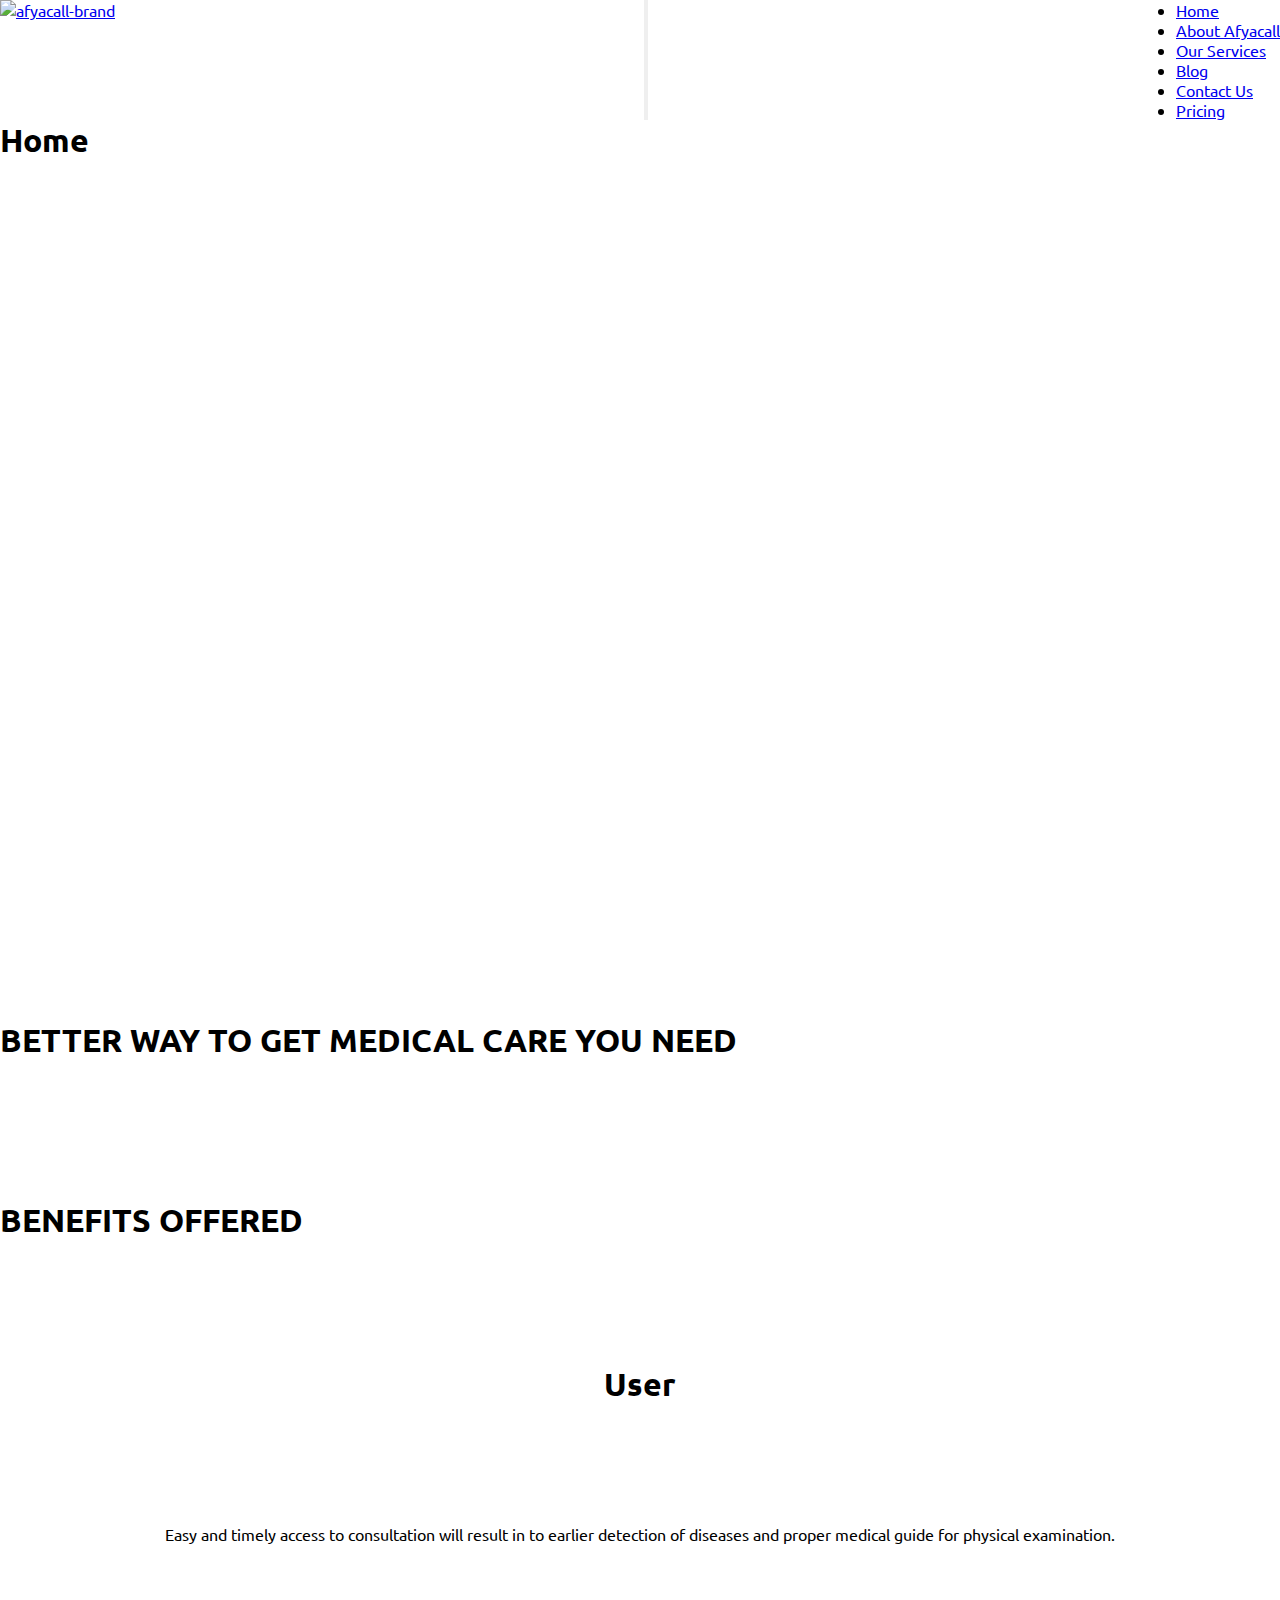
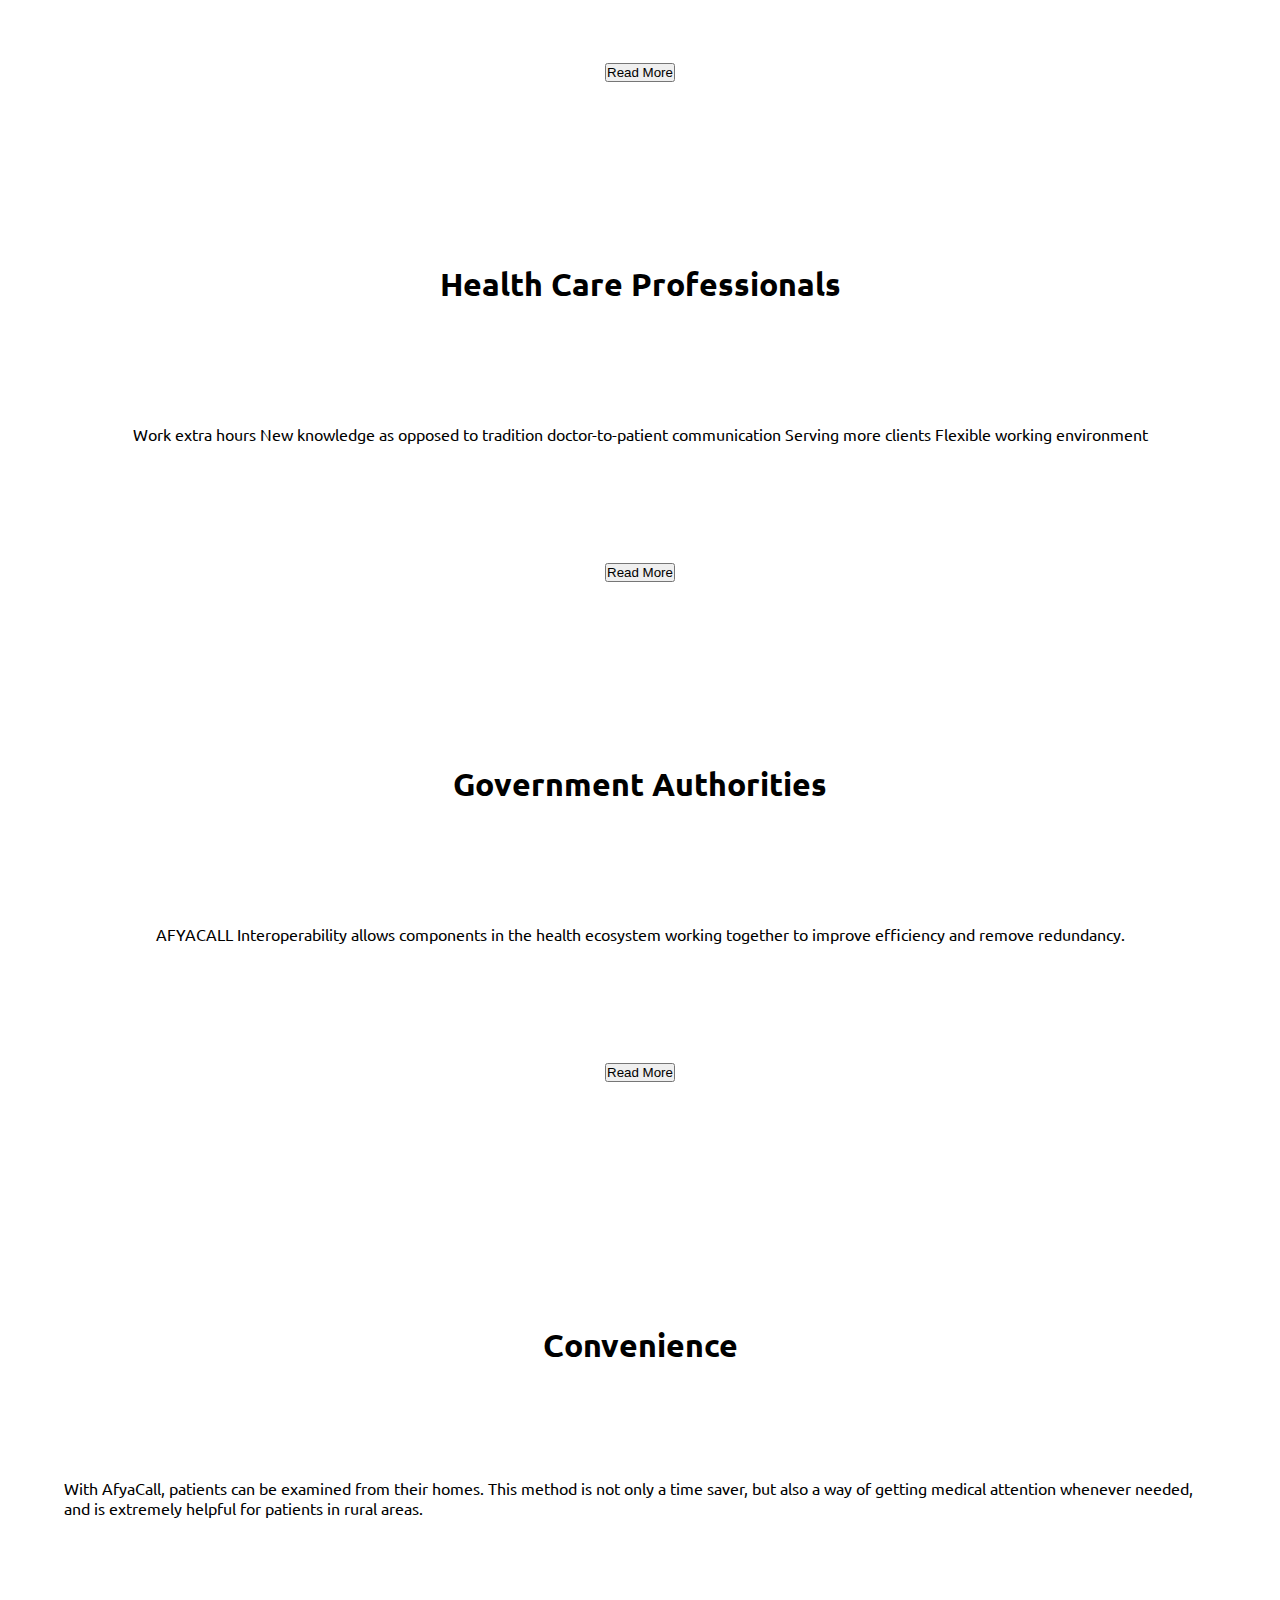
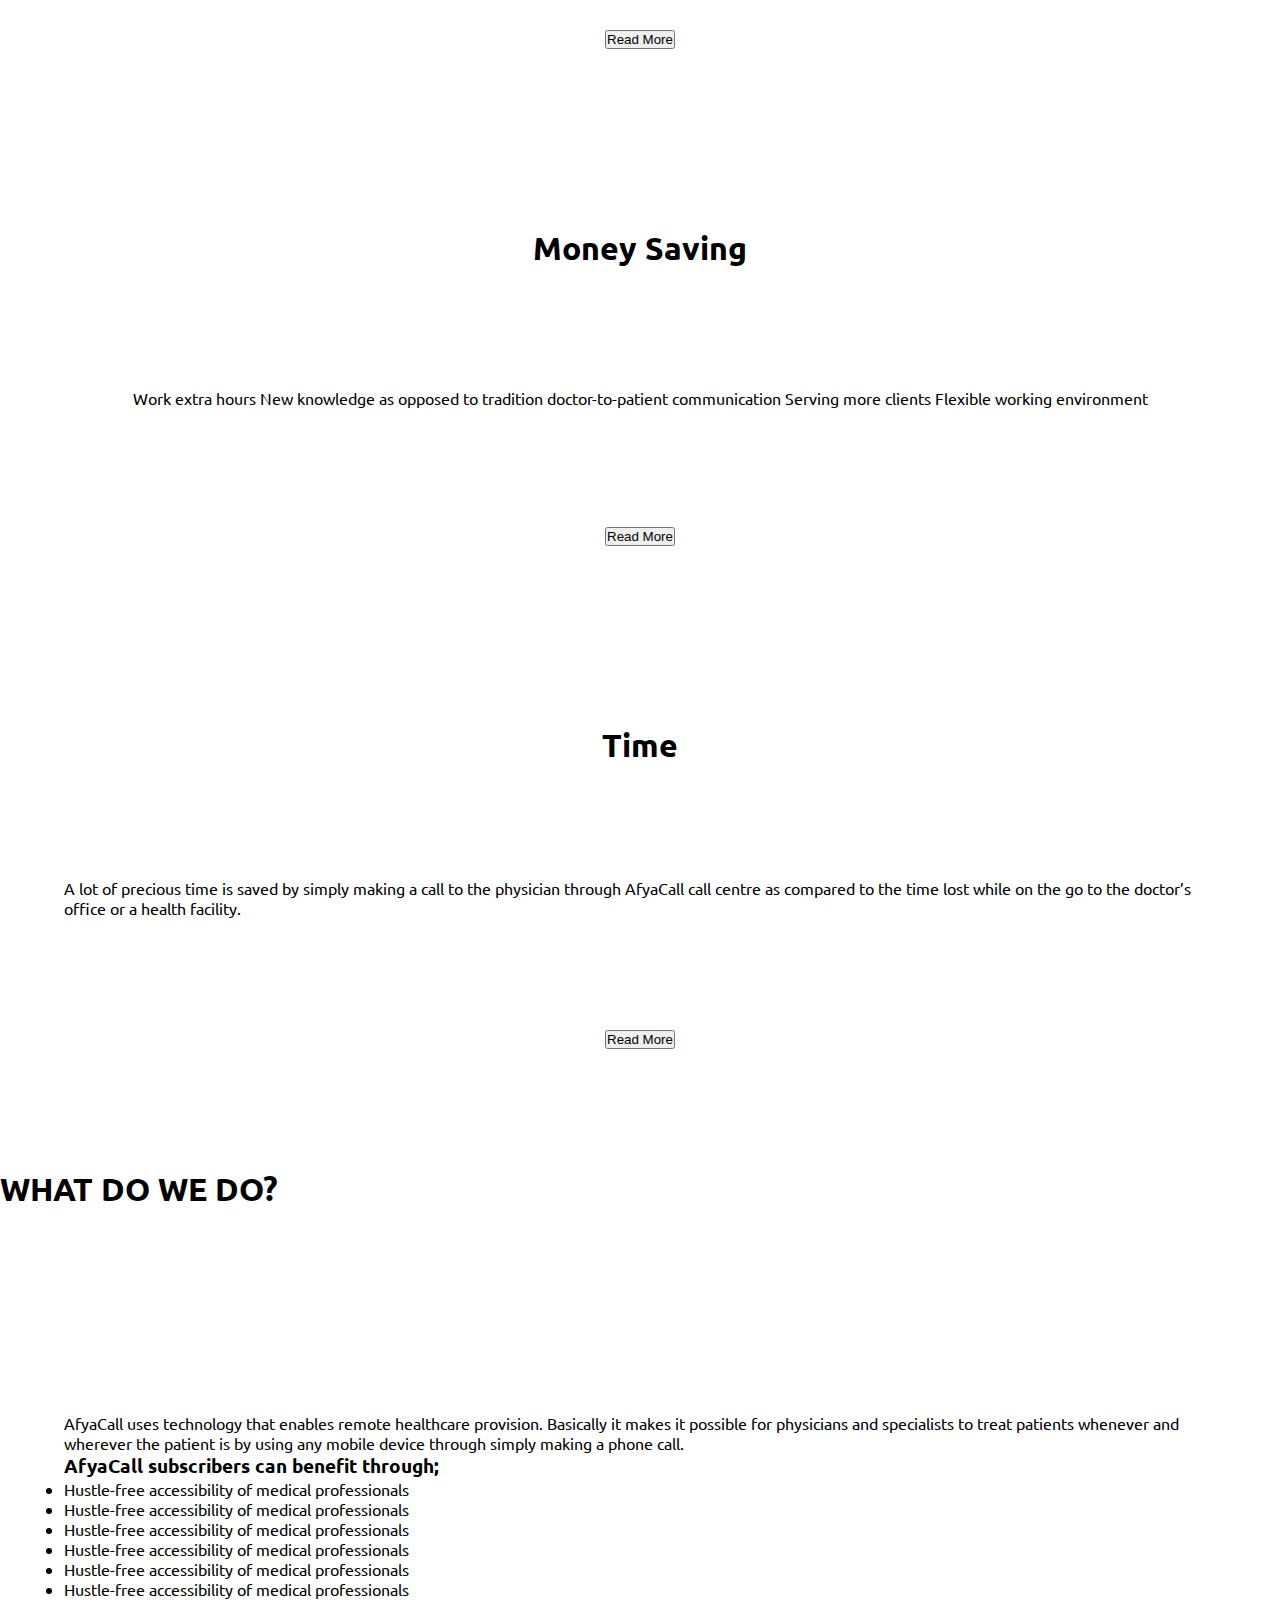
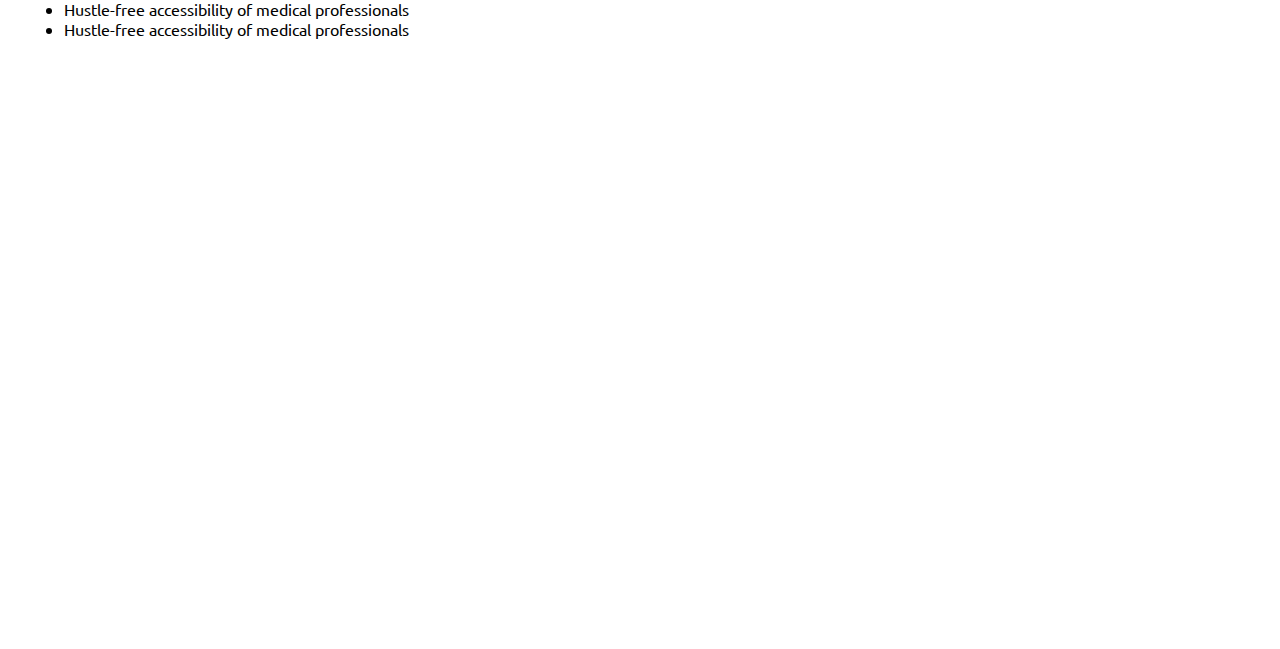
==== index.html @ 6d08c305 "second commit" ====
<!doctype html>
<html lang="en">

<head>
    <!-- Required meta tags -->
    <meta charset="utf-8">
    <meta name="viewport" content="width=device-width, initial-scale=1">

    <!-- Bootstrap CSS -->
    <link href="https://cdn.jsdelivr.net/npm/bootstrap@5.1.3/dist/css/bootstrap.min.css" rel="stylesheet" integrity="sha384-1BmE4kWBq78iYhFldvKuhfTAU6auU8tT94WrHftjDbrCEXSU1oBoqyl2QvZ6jIW3" crossorigin="anonymous">

    <!-- custom CSS -->
    <link rel="stylesheet" href="css/styles.css">

    <!-- used font -->
    <link href="https://fonts.googleapis.com/css2?family=Ubuntu:ital,wght@0,300;0,400;0,500;0,700;1,300;1,400;1,500;1,700&display=swap" rel="stylesheet">

    <title>Home | Afyacall</title>
</head>

<body>

    <div class="container-fluid nav-container">
        <nav class="navbar navbar-expand-lg navbar-light">
            <div class="container-fluid nav-contents">
                <a class="navbar-brand" href="#">
                    <img src="img/Afyacall.jpg" alt="afyacall-brand" style="width: 100px; height: 50px;">
                </a>
                <button class="navbar-toggler" type="button" data-bs-toggle="collapse" data-bs-target="#navbarSupportedContent" aria-controls="navbarSupportedContent" aria-expanded="false" aria-label="Toggle navigation">
                <span class="navbar-toggler-icon"></span>
              </button>
                <div class="collapse navbar-collapse" id="navbarSupportedContent">
                    <ul class="navbar-nav me-auto mb-3 mb-lg-3 nav-link-wrapper ">
                        <li class="nav-item">
                            <a class="nav-link active" aria-current="page" href="#">Home</a>
                        </li>

                        <li class="nav-item">
                            <a class="nav-link active" aria-current="page" href="#">About Afyacall</a>
                        </li>

                        <li class="nav-item">
                            <a class="nav-link" aria-current="page" href="#">Our Services</a>
                        </li>

                        <li class="nav-item">
                            <a class="nav-link" aria-current="page" href="#">Blog</a>
                        </li>

                        <li class="nav-item">
                            <a class="nav-link" aria-current="page" href="#">Contact Us</a>
                        </li>

                        <li class="nav-item">
                            <a class="nav-link" aria-current="page" href="#">Pricing</a>
                        </li>
                    </ul>

                </div>
            </div>
        </nav>
    </div>

    <div class="container-fluid landing-page-container">
        <div class="row">
            <div class="col">
                <h1>Home</h1>
            </div>
        </div>
    </div>

    <div class="container mt-5">
        <div class="row tagline-container d-flex justify-content-center align-content-center">
            <div class="col-sm col-md col-lg d-flex justify-content-center align-content-center">
                <h1 class="text-center">BETTER WAY TO GET MEDICAL CARE YOU NEED</h1>
            </div>
        </div>
    </div>

    <div class="container-fluid mt-5">
        <div class="row">
            <div class="col">
                <h1 class="text-center">BENEFITS OFFERED</h1>
            </div>
        </div>

        <div class="row mt-5 benefits-container">
            <div class="col-sm-4 mt-4 benefits-wrapper">
                <h1>User</h1>
                <p>Easy and timely access to consultation will result in to earlier detection of diseases and proper medical guide for physical examination.</p>
                <button type="button" class="btn btn-primary btn-lg">Read More</button>
            </div>

            <div class="col-sm-4 mt-4 benefits-wrapper">
                <h1 class="text-center">Health Care Professionals</h1>
                <p>Work extra hours New knowledge as opposed to tradition doctor-to-patient communication Serving more clients Flexible working environment</p>
                <button type="button" class="btn btn-primary btn-lg">Read More</button>
            </div>

            <div class="col-sm-4 mt-4 benefits-wrapper">
                <h1 class="text-center">Government Authorities</h1>
                <p>AFYACALL Interoperability allows components in the health ecosystem working together to improve efficiency and remove redundancy.</p>
                <button type="button" class="btn btn-primary btn-lg">Read More</button>
            </div>
        </div>

        <div class="row mt-5 benefits-container">
            <div class="col-sm-4 mt-4 benefits-wrapper">
                <h1>Convenience</h1>
                <p>With AfyaCall, patients can be examined from their homes. This method is not only a time saver, but also a way of getting medical attention whenever needed, and is extremely helpful for patients in rural areas.</p>
                <button type="button" class="btn btn-primary btn-lg">Read More</button>
            </div>

            <div class="col-sm-4 mt-4 benefits-wrapper">
                <h1>Money Saving</h1>
                <p>Work extra hours New knowledge as opposed to tradition doctor-to-patient communication Serving more clients Flexible working environment</p>
                <button type="button" class="btn btn-primary btn-lg">Read More</button>
            </div>

            <div class="col-sm-4 mt-4 benefits-wrapper">
                <h1>Time</h1>
                <p>A lot of precious time is saved by simply making a call to the physician through AfyaCall call centre as compared to the time lost while on the go to the doctor’s office or a health facility.</p>
                <button type="button" class="btn btn-primary btn-lg">Read More</button>
            </div>
        </div>
    </div>

    <div class="container mt-5">
        <div class="row tagline-container d-flex justify-content-center align-content-center">
            <div class="col-sm col-md col-lg d-flex justify-content-center align-content-center">
                <h1 class="text-center">WHAT DO WE DO?</h1>
            </div>
        </div>
    </div>

    <div class="container-fluid mt-5 what-we-do-container">
        <div class="row">
            <div class="col sm-6 bg-red">
                <div class="row">
                    <div class="col-sm-12">
                        AfyaCall uses technology that enables remote healthcare provision. Basically it makes it possible for physicians and specialists to treat patients whenever and wherever the patient is by using any mobile device through simply making a phone call.
                    </div>
                </div>

                <div class="row mt-5">
                    <h3>AfyaCall subscribers can benefit through;</h3>

                    <ul>
                        <li>Hustle-free accessibility of medical professionals</li>
                        <li>Hustle-free accessibility of medical professionals</li>
                        <li>Hustle-free accessibility of medical professionals</li>
                        <li>Hustle-free accessibility of medical professionals</li>
                        <li>Hustle-free accessibility of medical professionals</li>
                        <li>Hustle-free accessibility of medical professionals</li>
                        <li>Hustle-free accessibility of medical professionals</li>
                        <li>Hustle-free accessibility of medical professionals</li>
                    </ul>
                </div>
            </div>
            <div class="col-sm-6 what-we-do-img"></div>
        </div>
    </div>

    <!-- Optional JavaScript; choose one of the two! -->

    <!-- Option 1: Bootstrap Bundle with Popper -->
    <script src="https://cdn.jsdelivr.net/npm/bootstrap@5.1.3/dist/js/bootstrap.bundle.min.js" integrity="sha384-ka7Sk0Gln4gmtz2MlQnikT1wXgYsOg+OMhuP+IlRH9sENBO0LRn5q+8nbTov4+1p" crossorigin="anonymous"></script>

    <!-- Option 2: Separate Popper and Bootstrap JS -->
    <!--
    <script src="https://cdn.jsdelivr.net/npm/@popperjs/core@2.10.2/dist/umd/popper.min.js" integrity="sha384-7+zCNj/IqJ95wo16oMtfsKbZ9ccEh31eOz1HGyDuCQ6wgnyJNSYdrPa03rtR1zdB" crossorigin="anonymous"></script>
    <script src="https://cdn.jsdelivr.net/npm/bootstrap@5.1.3/dist/js/bootstrap.min.js" integrity="sha384-QJHtvGhmr9XOIpI6YVutG+2QOK9T+ZnN4kzFN1RtK3zEFEIsxhlmWl5/YESvpZ13" crossorigin="anonymous"></script>
    -->
</body>

</html>
---- css/styles.css ----
* {
    margin: 0;
    padding: 0;
    box-sizing: border-box;
}

html:focus-within {
    scroll-behavior: smooth;
    font-size: 16px;
}

body {
    font-family: 'Ubuntu', sans-serif;
    overflow-x: hidden;
}

.nav-contents {
    width: 100%;
    display: flex;
    justify-content: space-between;
    background: transparent;
}

.landing-page-container {
    width: 100%;
    height: 100vh;
    background: url("/img/landing-bg.jpg")no-repeat center;
    background-size: cover;
}

.tagline-container {
    width: 100%;
    height: 20vh;
}

.benefits-container {
    padding: 2rem;
}

.benefits-wrapper {
    padding: 2rem;
    height: 500px;
    display: flex;
    flex-direction: column;
    justify-content: space-around;
    align-items: center;
}

.what-we-do-container {
    width: 100%;
    height: 100vh;
    padding: 4rem;
}

.what-we-do-img {
    background: url("/img/wwd.bg.jpg") no-repeat center;
    background-size: cover;
}
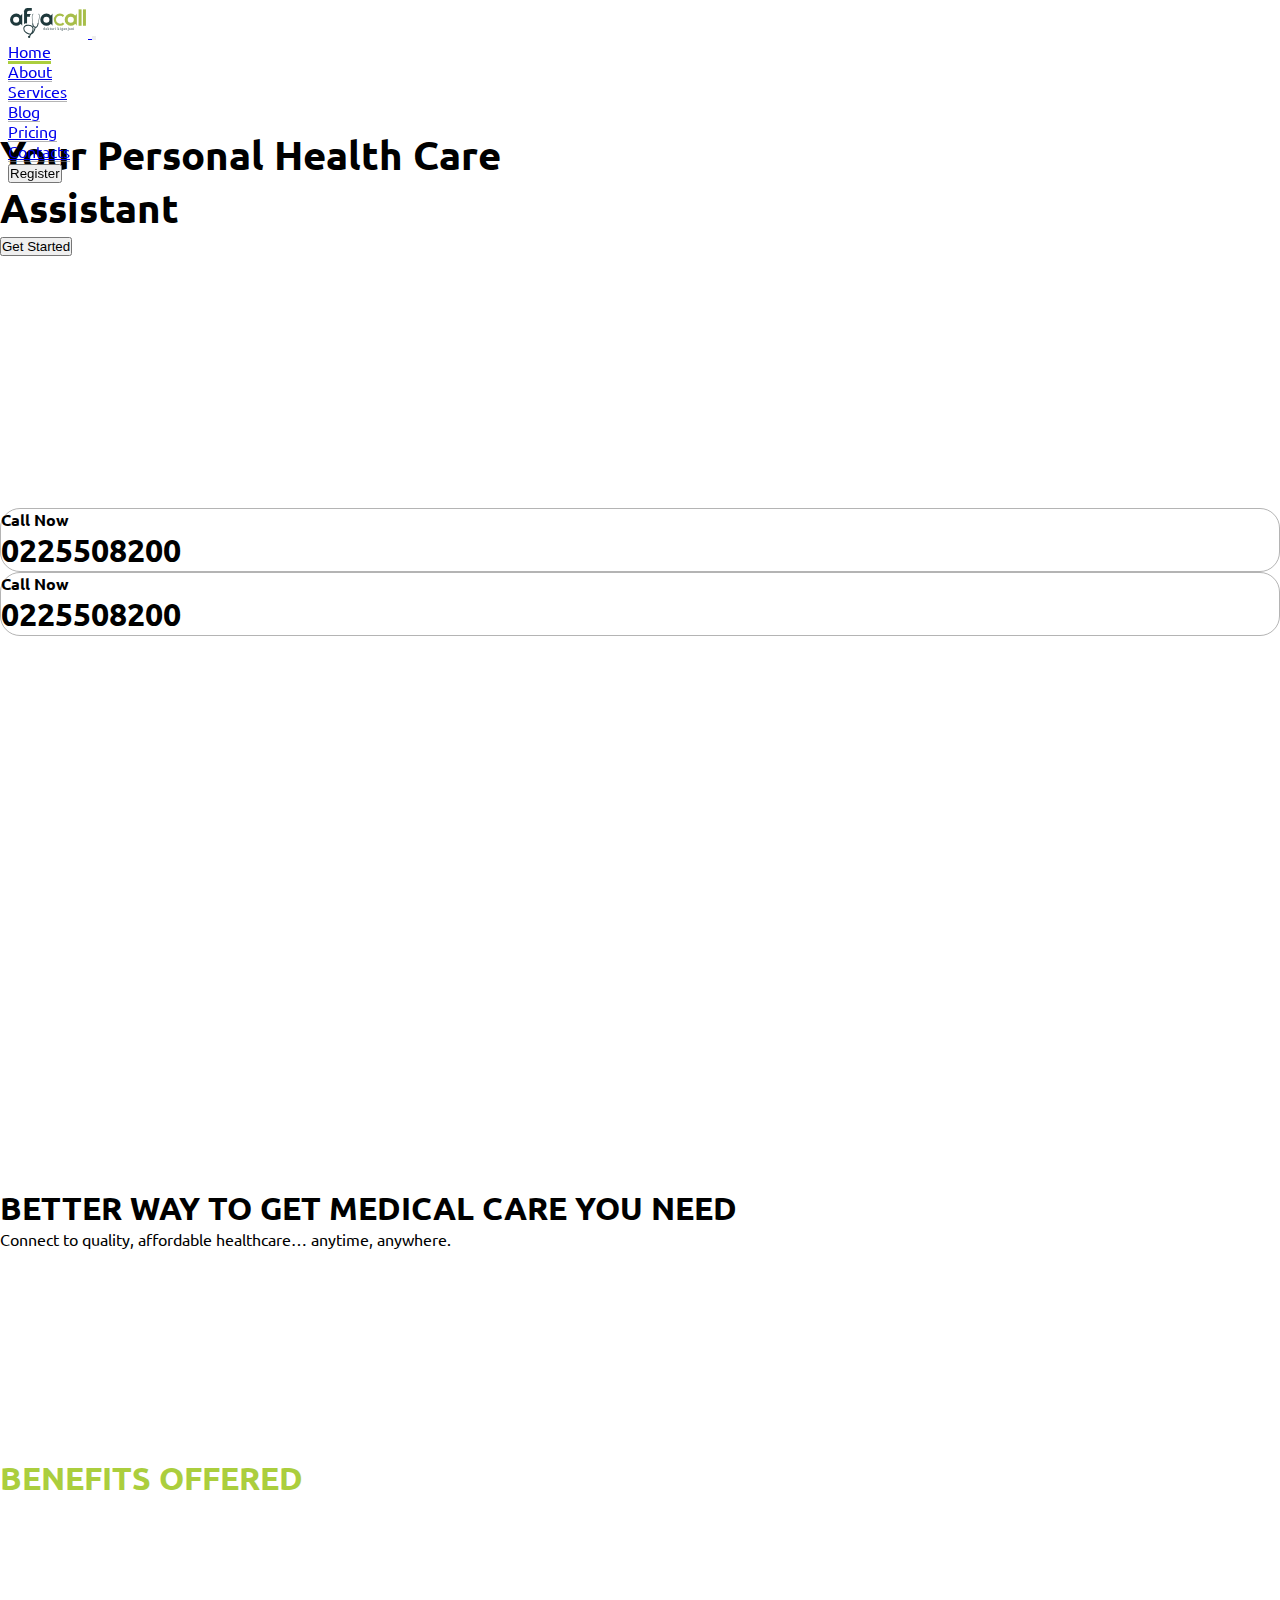
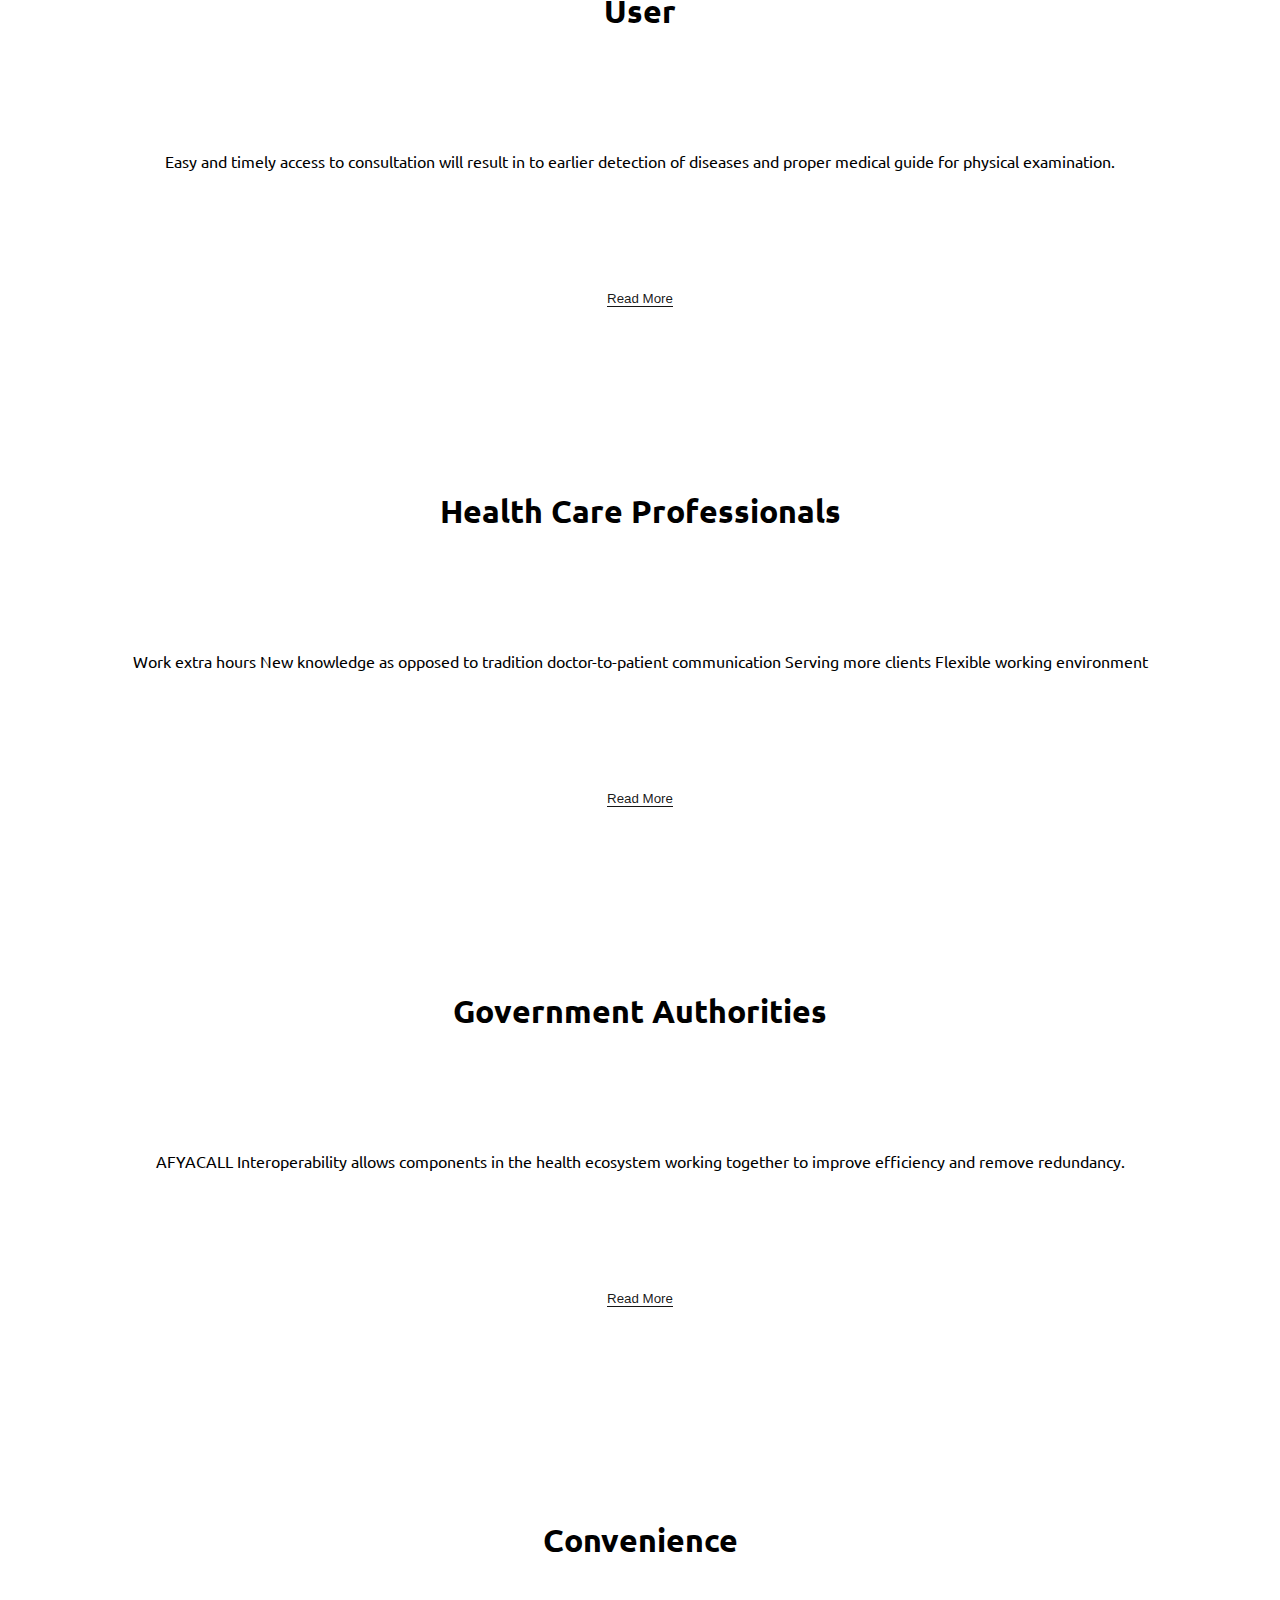
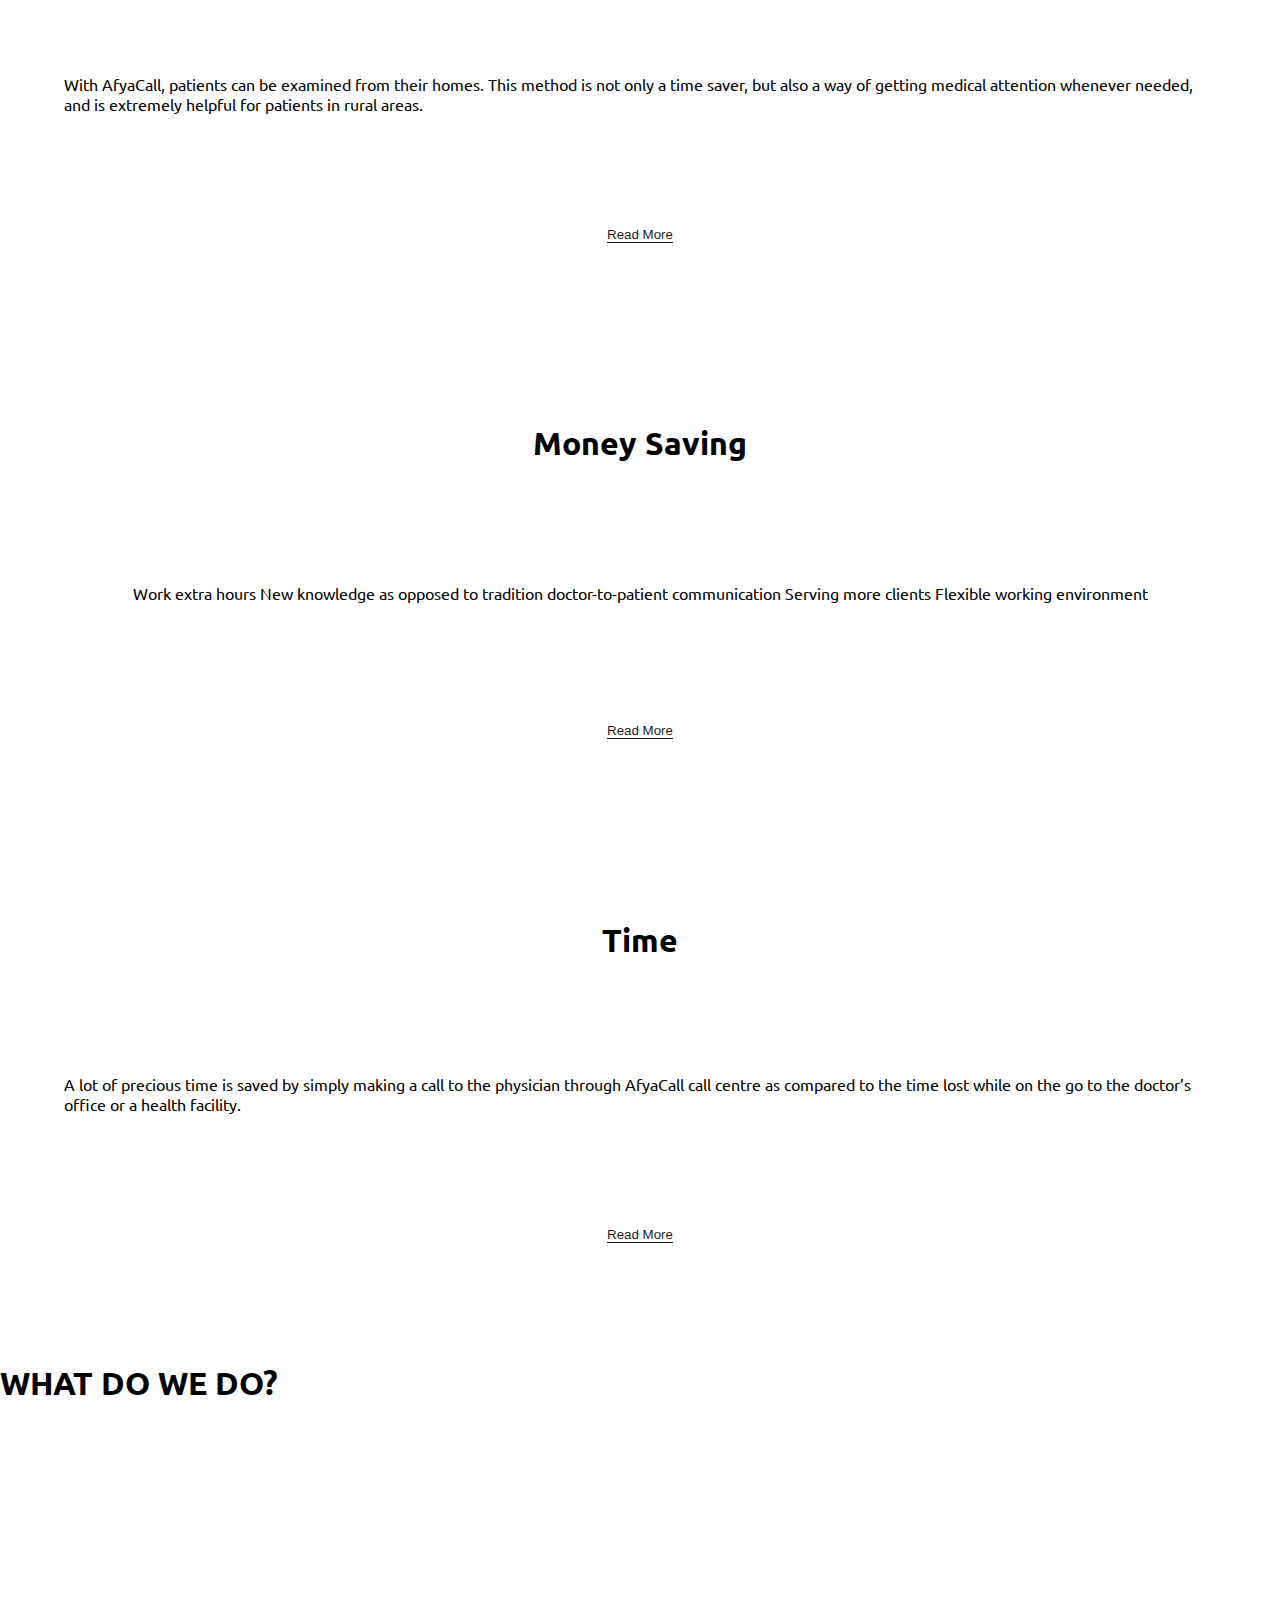
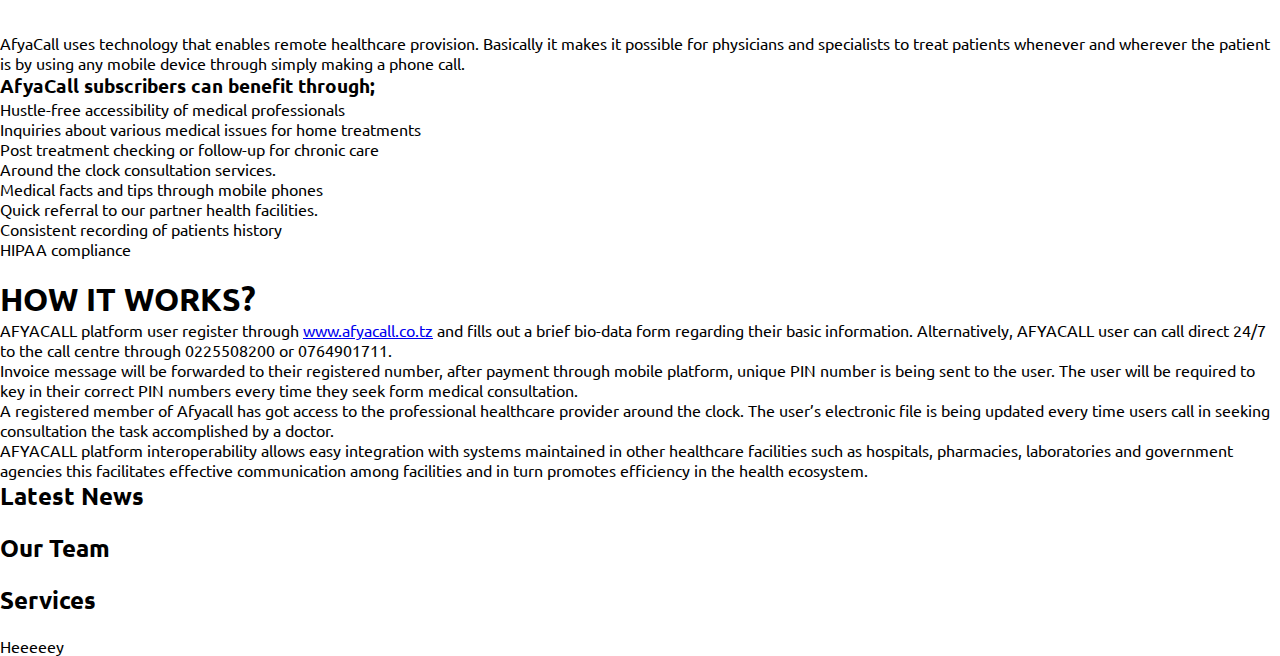
==== commit ba97ffd1: "made changes" ====
--- a/index.html
+++ b/index.html
@@ -19,88 +19,103 @@
 </head>
 
 <body>
-
-    <div class="container-fluid nav-container">
-        <nav class="navbar navbar-expand-lg navbar-light">
-            <div class="container-fluid nav-contents">
+    <!-- nav-bar -->
+    <section id="nav-bar">
+        <nav class="navbar navbar-expand-lg navbar-light bg-light">
+            <div class="container-fluid">
                 <a class="navbar-brand" href="#">
-                    <img src="img/Afyacall.jpg" alt="afyacall-brand" style="width: 100px; height: 50px;">
+                    <img src="/img/afyacall_logo.svg" alt="" width="80" height="30">
                 </a>
-                <button class="navbar-toggler" type="button" data-bs-toggle="collapse" data-bs-target="#navbarSupportedContent" aria-controls="navbarSupportedContent" aria-expanded="false" aria-label="Toggle navigation">
+                <button class="navbar-toggler" type="button" data-bs-toggle="collapse" data-bs-target="#navbarNav" aria-controls="navbarNav" aria-expanded="false" aria-label="Toggle navigation">
                 <span class="navbar-toggler-icon"></span>
               </button>
-                <div class="collapse navbar-collapse" id="navbarSupportedContent">
-                    <ul class="navbar-nav me-auto mb-3 mb-lg-3 nav-link-wrapper ">
-                        <li class="nav-item">
-                            <a class="nav-link active" aria-current="page" href="#">Home</a>
-                        </li>
-
-                        <li class="nav-item">
-                            <a class="nav-link active" aria-current="page" href="#">About Afyacall</a>
-                        </li>
-
-                        <li class="nav-item">
-                            <a class="nav-link" aria-current="page" href="#">Our Services</a>
-                        </li>
-
-                        <li class="nav-item">
-                            <a class="nav-link" aria-current="page" href="#">Blog</a>
-                        </li>
-
-                        <li class="nav-item">
-                            <a class="nav-link" aria-current="page" href="#">Contact Us</a>
-                        </li>
-
-                        <li class="nav-item">
-                            <a class="nav-link" aria-current="page" href="#">Pricing</a>
+                <div class="collapse navbar-collapse" id="navbarNav">
+                    <ul class="navbar-nav">
+                        <li class="nav-item">
+                            <a class="nav-link active" aria-current="page" href="index.html">Home</a>
+                        </li>
+                        <li class="nav-item">
+                            <a class="nav-link" href="about.html">About</a>
+                        </li>
+                        <li class="nav-item">
+                            <a class="nav-link" href="services.html">Services</a>
+                        </li>
+                        <li class="nav-item">
+                            <a class="nav-link" href="blog.html">Blog</a>
+                        </li>
+
+                        <li class="nav-item">
+                            <a class="nav-link" href="pricing.html">Pricing</a>
+                        </li>
+
+                        <li class="nav-item me-5">
+                            <a class="nav-link" href="contacts.html">Contacts</a>
+                        </li>
+
+                        <li class="nav-item">
+                            <button type="button" class="btn-basic btn-lg">Register</button>
                         </li>
                     </ul>
-
                 </div>
             </div>
         </nav>
-    </div>
-
-    <div class="container-fluid landing-page-container">
+    </section>
+
+    <div class="container-fluid landing-page-container p-4">
+        <div class="row p-2">
+            <div class="col-md-6 landing-desc-wrapper mt-5">
+                <p class="landing-sub-title mt-5">Welcome to Afyacall</p>
+                <h1 class="landing-title">Your Personal Health Care Assistant</h1>
+                <button type="button" class="btn-primary btn-lg mt-5">Get Started</button>
+            </div>
+
+            <div class="col-md-6 justify-content-center d-md-flex justify-content-md-around align-items-center flex-column">
+                <div class="col-md-6 mt-5 p-3 w-75 d-flex justify-content-center align-items-md-center flex-column quick-call">
+                    <h4>Call Now</h4>
+                    <h1>0225508200</h1>
+                </div>
+
+                <div class="col-md-6 mt-3 p-3 w-75 d-flex justify-content-center align-items-md-center flex-column quick-call">
+                    <h4>Call Now</h4>
+                    <h1>0225508200</h1>
+                </div>
+            </div>
+        </div>
+    </div>
+
+    <div class="container-fluid mt-5 tagline-container">
+        <div class="row w-100 d-flex justify-content-center align-content-center">
+            <div class="col-sm col-md col-lg d-flex justify-content-center align-content-center flex-column">
+                <h1 class="text-center w-100 tagline-title">BETTER WAY TO GET MEDICAL CARE YOU NEED</h1>
+                <p class="text-center mt-3">Connect to quality, affordable healthcare… anytime, anywhere.</p>
+            </div>
+        </div>
+    </div>
+
+    <div class="container-fluid mt-5 bg-light">
         <div class="row">
             <div class="col">
-                <h1>Home</h1>
-            </div>
-        </div>
-    </div>
-
-    <div class="container mt-5">
-        <div class="row tagline-container d-flex justify-content-center align-content-center">
-            <div class="col-sm col-md col-lg d-flex justify-content-center align-content-center">
-                <h1 class="text-center">BETTER WAY TO GET MEDICAL CARE YOU NEED</h1>
-            </div>
-        </div>
-    </div>
-
-    <div class="container-fluid mt-5">
-        <div class="row">
-            <div class="col">
-                <h1 class="text-center">BENEFITS OFFERED</h1>
-            </div>
-        </div>
-
-        <div class="row mt-5 benefits-container">
+                <h1 class="text-center mt-5" style="color: #abce3d;">BENEFITS OFFERED</h1>
+            </div>
+        </div>
+
+        <div class="row mt-5 w-100 h-100">
             <div class="col-sm-4 mt-4 benefits-wrapper">
                 <h1>User</h1>
                 <p>Easy and timely access to consultation will result in to earlier detection of diseases and proper medical guide for physical examination.</p>
-                <button type="button" class="btn btn-primary btn-lg">Read More</button>
+                <button type="button" class="btn btn-secondary btn-lg">Read More</button>
             </div>
 
             <div class="col-sm-4 mt-4 benefits-wrapper">
                 <h1 class="text-center">Health Care Professionals</h1>
                 <p>Work extra hours New knowledge as opposed to tradition doctor-to-patient communication Serving more clients Flexible working environment</p>
-                <button type="button" class="btn btn-primary btn-lg">Read More</button>
+                <button type="button" class="btn btn-secondary btn-lg">Read More</button>
             </div>
 
             <div class="col-sm-4 mt-4 benefits-wrapper">
                 <h1 class="text-center">Government Authorities</h1>
                 <p>AFYACALL Interoperability allows components in the health ecosystem working together to improve efficiency and remove redundancy.</p>
-                <button type="button" class="btn btn-primary btn-lg">Read More</button>
+                <button type="button" class="btn btn-secondary btn-lg">Read More</button>
             </div>
         </div>
 
@@ -108,24 +123,26 @@
             <div class="col-sm-4 mt-4 benefits-wrapper">
                 <h1>Convenience</h1>
                 <p>With AfyaCall, patients can be examined from their homes. This method is not only a time saver, but also a way of getting medical attention whenever needed, and is extremely helpful for patients in rural areas.</p>
-                <button type="button" class="btn btn-primary btn-lg">Read More</button>
+                <button type="button" class="btn btn-secondary btn-lg">Read More</button>
             </div>
 
             <div class="col-sm-4 mt-4 benefits-wrapper">
                 <h1>Money Saving</h1>
                 <p>Work extra hours New knowledge as opposed to tradition doctor-to-patient communication Serving more clients Flexible working environment</p>
-                <button type="button" class="btn btn-primary btn-lg">Read More</button>
+                <button type="button" class="btn btn-secondary btn-lg">Read More</button>
             </div>
 
             <div class="col-sm-4 mt-4 benefits-wrapper">
                 <h1>Time</h1>
                 <p>A lot of precious time is saved by simply making a call to the physician through AfyaCall call centre as compared to the time lost while on the go to the doctor’s office or a health facility.</p>
-                <button type="button" class="btn btn-primary btn-lg">Read More</button>
-            </div>
-        </div>
-    </div>
-
-    <div class="container mt-5">
+                <button type="button" class="btn btn-secondary btn-lg">Read More</button>
+            </div>
+        </div>
+    </div>
+
+    <!-- what we do -->
+
+    <div class="container-fluid mt-5 what-do-we-do-header">
         <div class="row tagline-container d-flex justify-content-center align-content-center">
             <div class="col-sm col-md col-lg d-flex justify-content-center align-content-center">
                 <h1 class="text-center">WHAT DO WE DO?</h1>
@@ -133,33 +150,71 @@
         </div>
     </div>
 
-    <div class="container-fluid mt-5 what-we-do-container">
-        <div class="row">
-            <div class="col sm-6 bg-red">
-                <div class="row">
-                    <div class="col-sm-12">
-                        AfyaCall uses technology that enables remote healthcare provision. Basically it makes it possible for physicians and specialists to treat patients whenever and wherever the patient is by using any mobile device through simply making a phone call.
-                    </div>
-                </div>
-
-                <div class="row mt-5">
-                    <h3>AfyaCall subscribers can benefit through;</h3>
-
-                    <ul>
-                        <li>Hustle-free accessibility of medical professionals</li>
-                        <li>Hustle-free accessibility of medical professionals</li>
-                        <li>Hustle-free accessibility of medical professionals</li>
-                        <li>Hustle-free accessibility of medical professionals</li>
-                        <li>Hustle-free accessibility of medical professionals</li>
-                        <li>Hustle-free accessibility of medical professionals</li>
-                        <li>Hustle-free accessibility of medical professionals</li>
-                        <li>Hustle-free accessibility of medical professionals</li>
-                    </ul>
-                </div>
-            </div>
-            <div class="col-sm-6 what-we-do-img"></div>
-        </div>
-    </div>
+    <div class="container-fluid mt-5 what-we-do-container p-4">
+        <div class="row">
+            <div class="col-sm-6 p-4">
+                <p class="w-100">AfyaCall uses technology that enables remote healthcare provision. Basically it makes it possible for physicians and specialists to treat patients whenever and wherever the patient is by using any mobile device through simply making a
+                    phone call.
+                </p>
+
+                <h3>AfyaCall subscribers can benefit through;</h3>
+
+                <ul>
+                    <li>Hustle-free accessibility of medical professionals</li>
+                    <li>Inquiries about various medical issues for home treatments</li>
+                    <li>Post treatment checking or follow-up for chronic care</li>
+                    <li>Around the clock consultation services.</li>
+                    <li>Medical facts and tips through mobile phones</li>
+                    <li>Quick referral to our partner health facilities.</li>
+                    <li>Consistent recording of patients history</li>
+                    <li>HIPAA compliance</li>
+                </ul>
+            </div>
+            <div class="col-sm-6 p-2">
+                <img src="/img/wwd.bg.jpg" alt="" class="img-fluid">
+            </div>
+        </div>
+    </div>
+
+    <div class="container mt-5 w-100 h-100">
+        <div class="row">
+            <h1 class="text-center">HOW IT WORKS?</h1>
+        </div>
+
+        <p class="mt-5 p-4">AFYACALL platform user register through <a href="www.afyacall.co.tz">www.afyacall.co.tz</a> and fills out a brief bio-data form regarding their basic information. Alternatively, AFYACALL user can call direct 24/7 to the call centre through 0225508200
+            or 0764901711.</p>
+
+        <p class="mt-5 p-4">Invoice message will be forwarded to their registered number, after payment through mobile platform, unique PIN number is being sent to the user. The user will be required to key in their correct PIN numbers every time they seek form medical consultation.</p>
+
+        <p class="mt-5 p-4">A registered member of Afyacall has got access to the professional healthcare provider around the clock. The user’s electronic file is being updated every time users call in seeking consultation the task accomplished by a doctor.</p>
+
+        <p class="mt-5 p-4">AFYACALL platform interoperability allows easy integration with systems maintained in other healthcare facilities such as hospitals, pharmacies, laboratories and government agencies this facilitates effective communication among facilities and
+            in turn promotes efficiency in the health ecosystem.</p>
+    </div>
+
+    <div class="container mt-5 w-100 h-100">
+        <div class="row">
+            <div class="col-sm mt-5">
+                <h2 class="text-center">Latest News</h2>
+                <img src="/img/landing-bg.jpg" alt="" class="img-fluid position-relative">
+            </div>
+
+            <div class="col-sm mt-5">
+                <h2 class="text-center">Our Team</h2>
+                <img src="/img/landing-bg.jpg" alt="" class="img-fluid">
+            </div>
+
+            <div class="col-sm mt-5">
+                <h2 class="text-center">Services</h2>
+                <img src="/img/landing-bg.jpg" alt="" class="img-fluid">
+            </div>
+        </div>
+    </div>
+
+    <div class="container-fluid mt-5 w-100 h-100 style" style="background: url('/img/landing-bg.jpg');">
+        Heeeeey
+    </div>
+
 
     <!-- Optional JavaScript; choose one of the two! -->
 
--- a/css/styles.css
+++ b/css/styles.css
@@ -14,23 +14,67 @@
     overflow-x: hidden;
 }
 
-.nav-contents {
+#nav-bar {
+    position: sticky;
+    top: 0;
+    z-index: 10;
+    padding: .5rem;
+    height: 12vh;
     width: 100%;
-    display: flex;
-    justify-content: space-between;
-    background: transparent;
+    background: #fff;
+}
+
+.navbar-toggler:focus {
+    outline: none !important;
+}
+
+.navbar-nav {
+    margin-left: auto;
+}
+
+.nav-item .active {
+    border-bottom: 3px solid #abce3d;
+}
+
+.nav-link {
+    border-bottom: 1px solid #8585859d;
 }
 
 .landing-page-container {
     width: 100%;
-    height: 100vh;
+    height: 120vh;
+    background: #fff;
+}
+
+.landing-desc-wrapper {
     background: url("/img/landing-bg.jpg")no-repeat center;
     background-size: cover;
+    height: 400px;
+}
+
+.landing-sub-title {
+    color: #fff;
+}
+
+.quick-call {
+    border: 1px solid #8585859d;
+    border-radius: 20px;
+}
+
+.landing-title {
+    font-size: 40px;
+    font-weight: 700;
+    background: transparent;
+    width: 50%;
 }
 
 .tagline-container {
     width: 100%;
-    height: 20vh;
+    height: 30vh;
+}
+
+.tagline-title {
+    font-weight: 700;
 }
 
 .benefits-container {
@@ -46,13 +90,29 @@
     align-items: center;
 }
 
-.what-we-do-container {
-    width: 100%;
-    height: 100vh;
-    padding: 4rem;
+.btn-secondary {
+    background: none;
+    color: #131313fd;
+    border: none;
+    border-bottom: 1px solid #131313fd;
+    border-radius: 0;
+    transition: all ease .3s;
+    transition: background .6s;
 }
 
-.what-we-do-img {
-    background: url("/img/wwd.bg.jpg") no-repeat center;
-    background-size: cover;
+.btn-secondary:hover,
+.btn-secondary:focus {
+    background: #abce3d;
+    border: none;
+    outline: none;
+}
+
+.what-do-we-do-header {
+    width: 100%;
+    height: 30vh;
+}
+
+.what-do-we-do-container {
+    width: 100%;
+    height: 120vh;
 }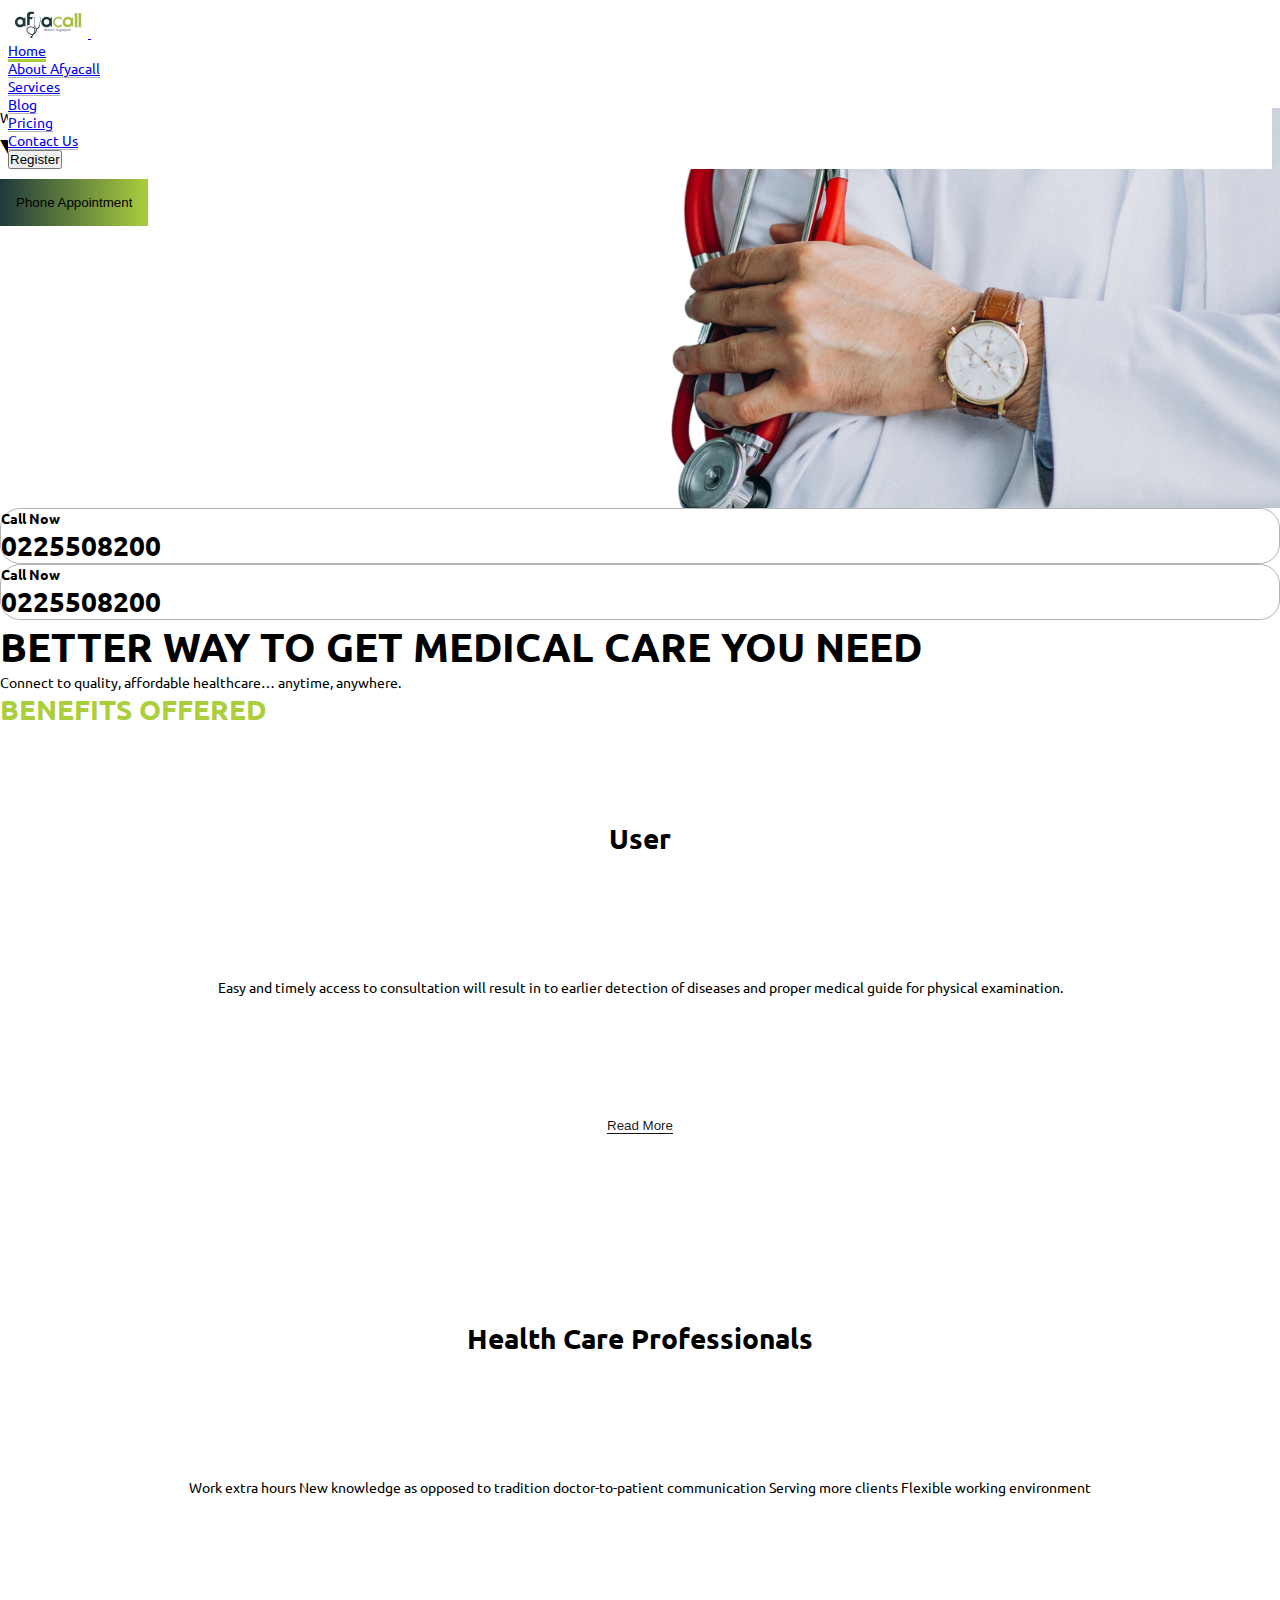
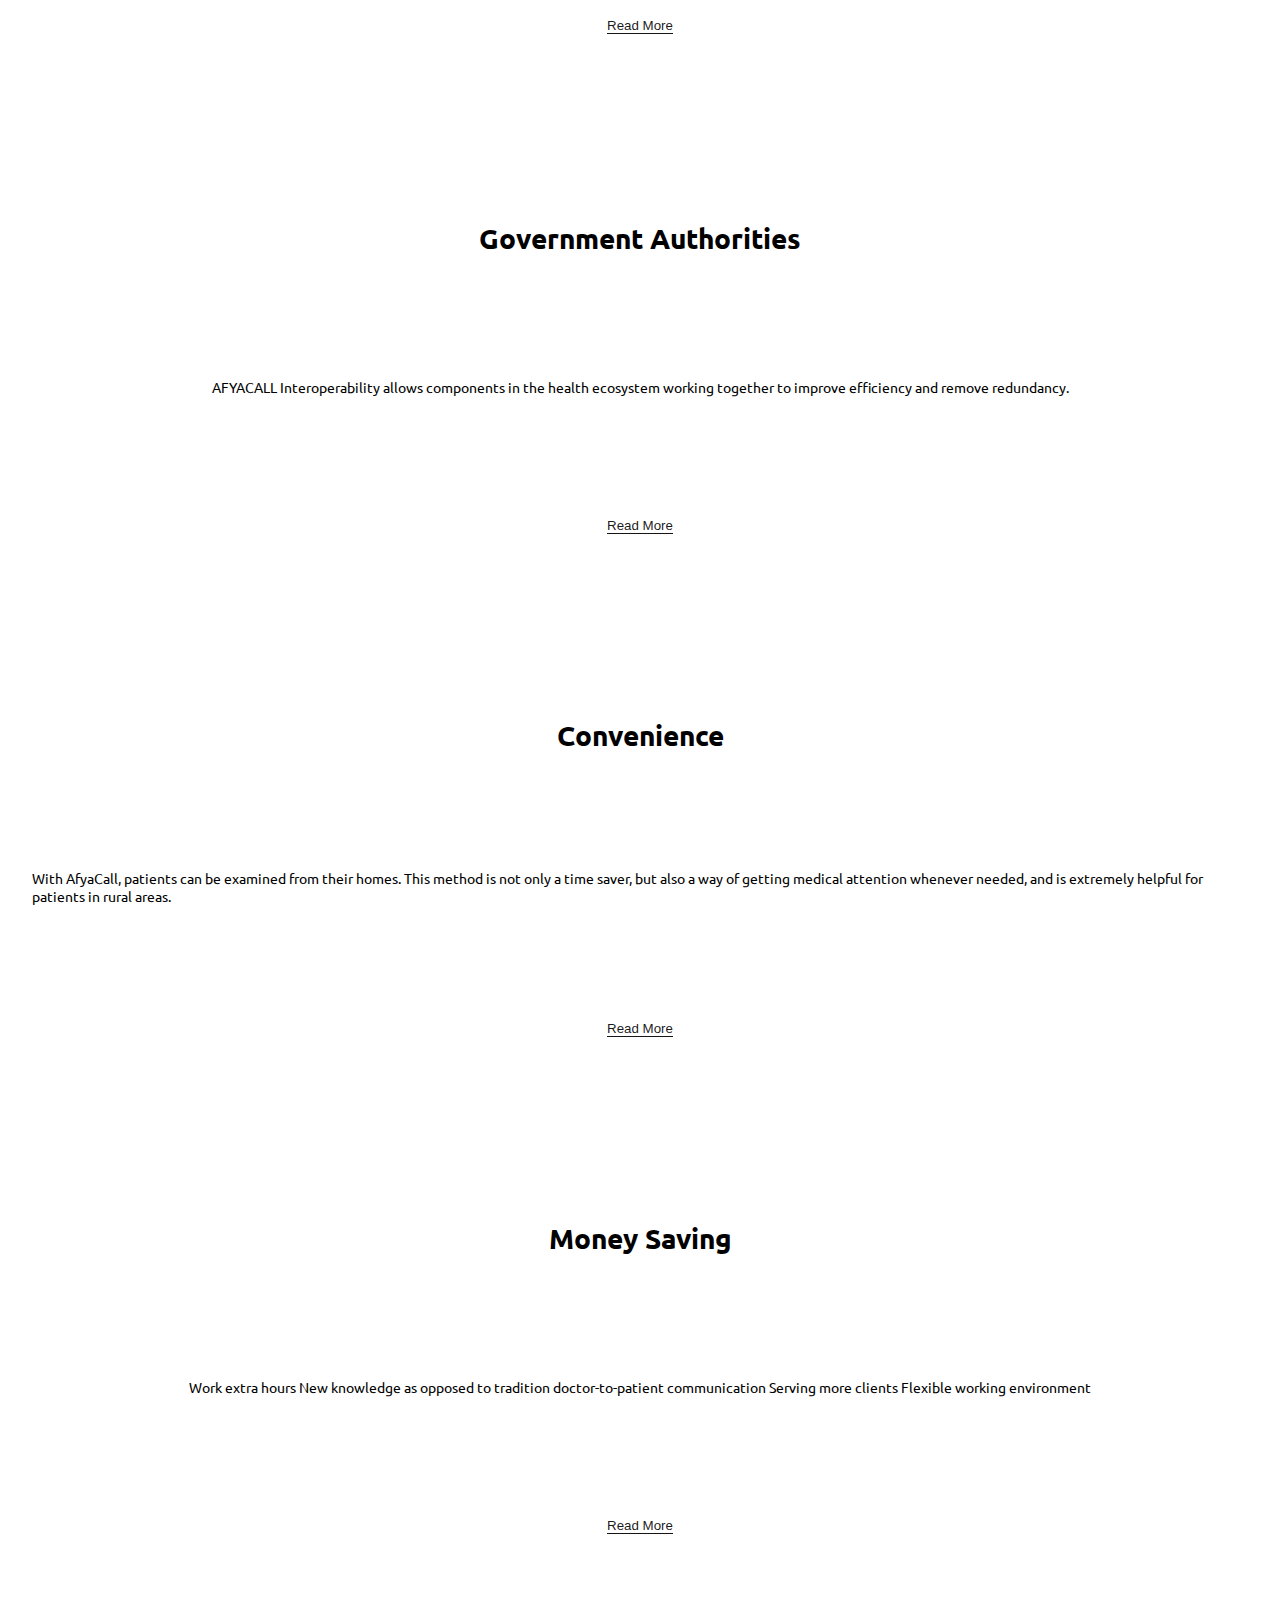
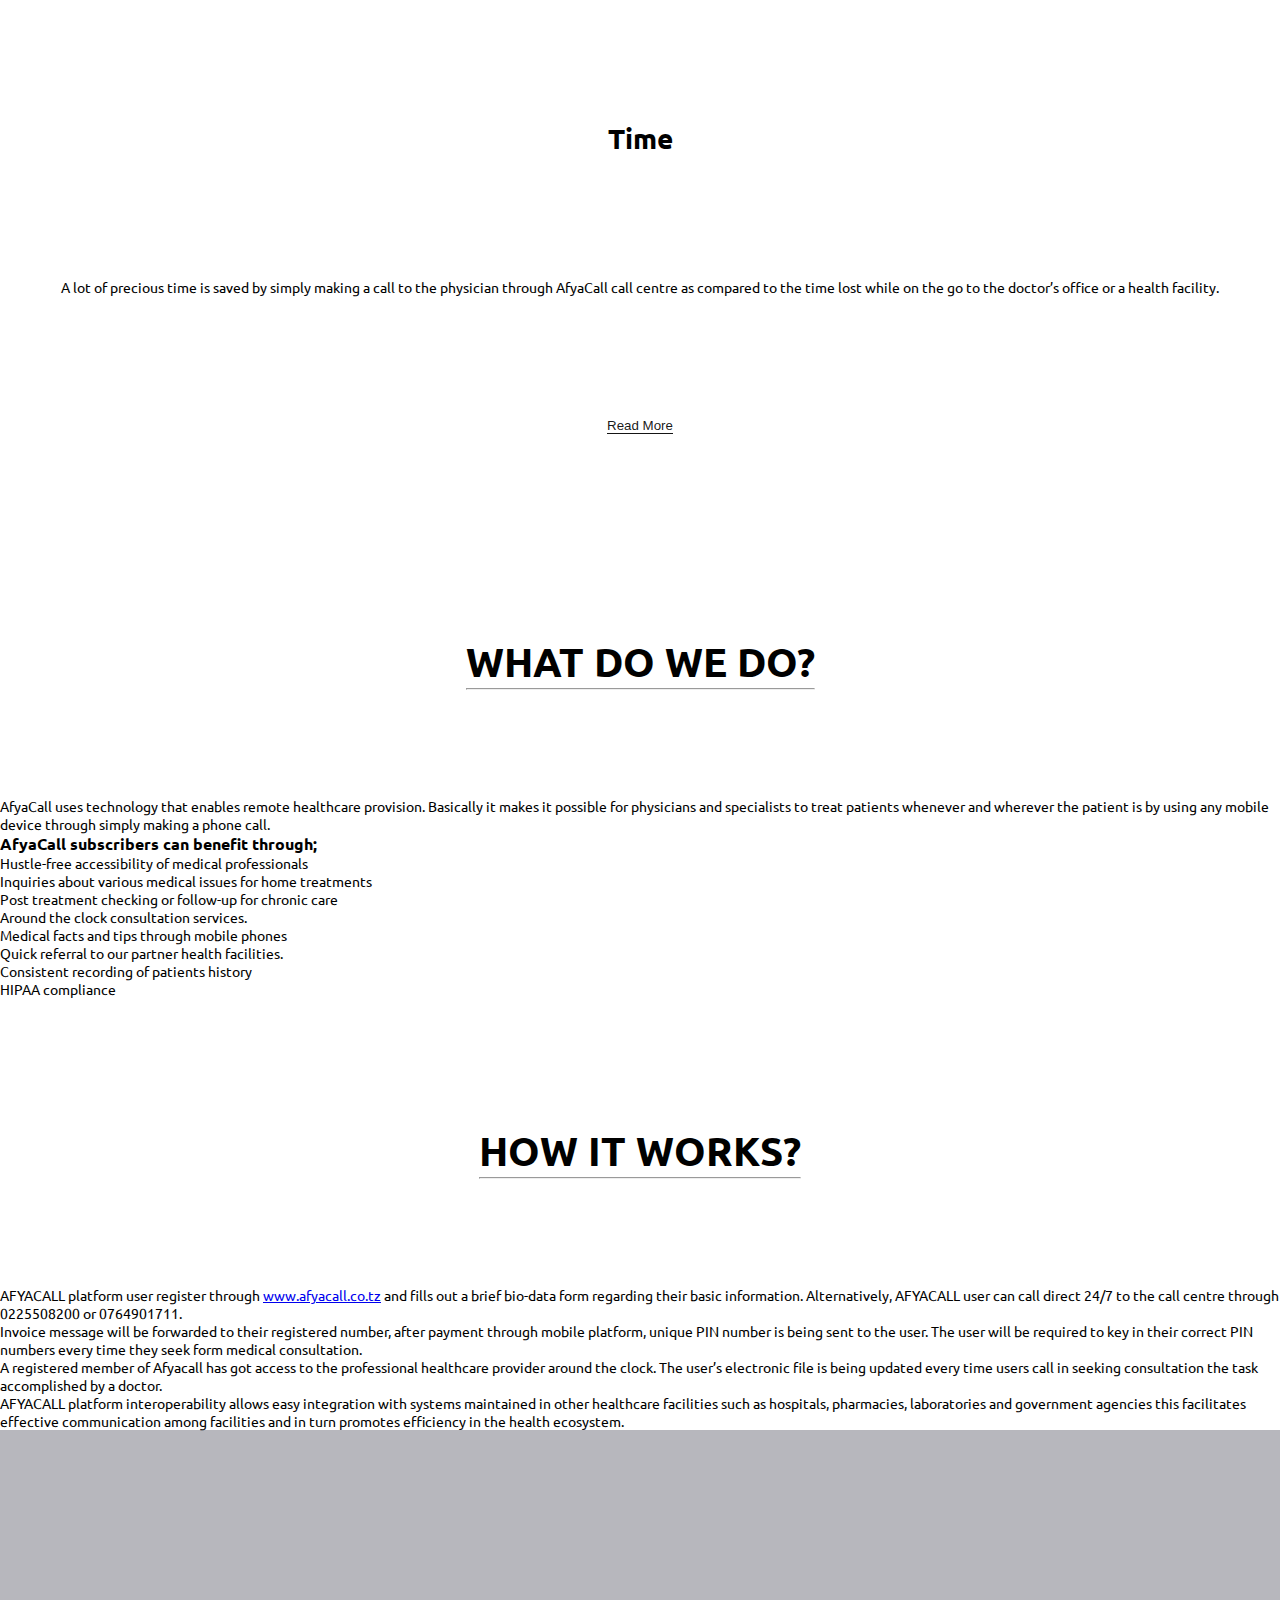
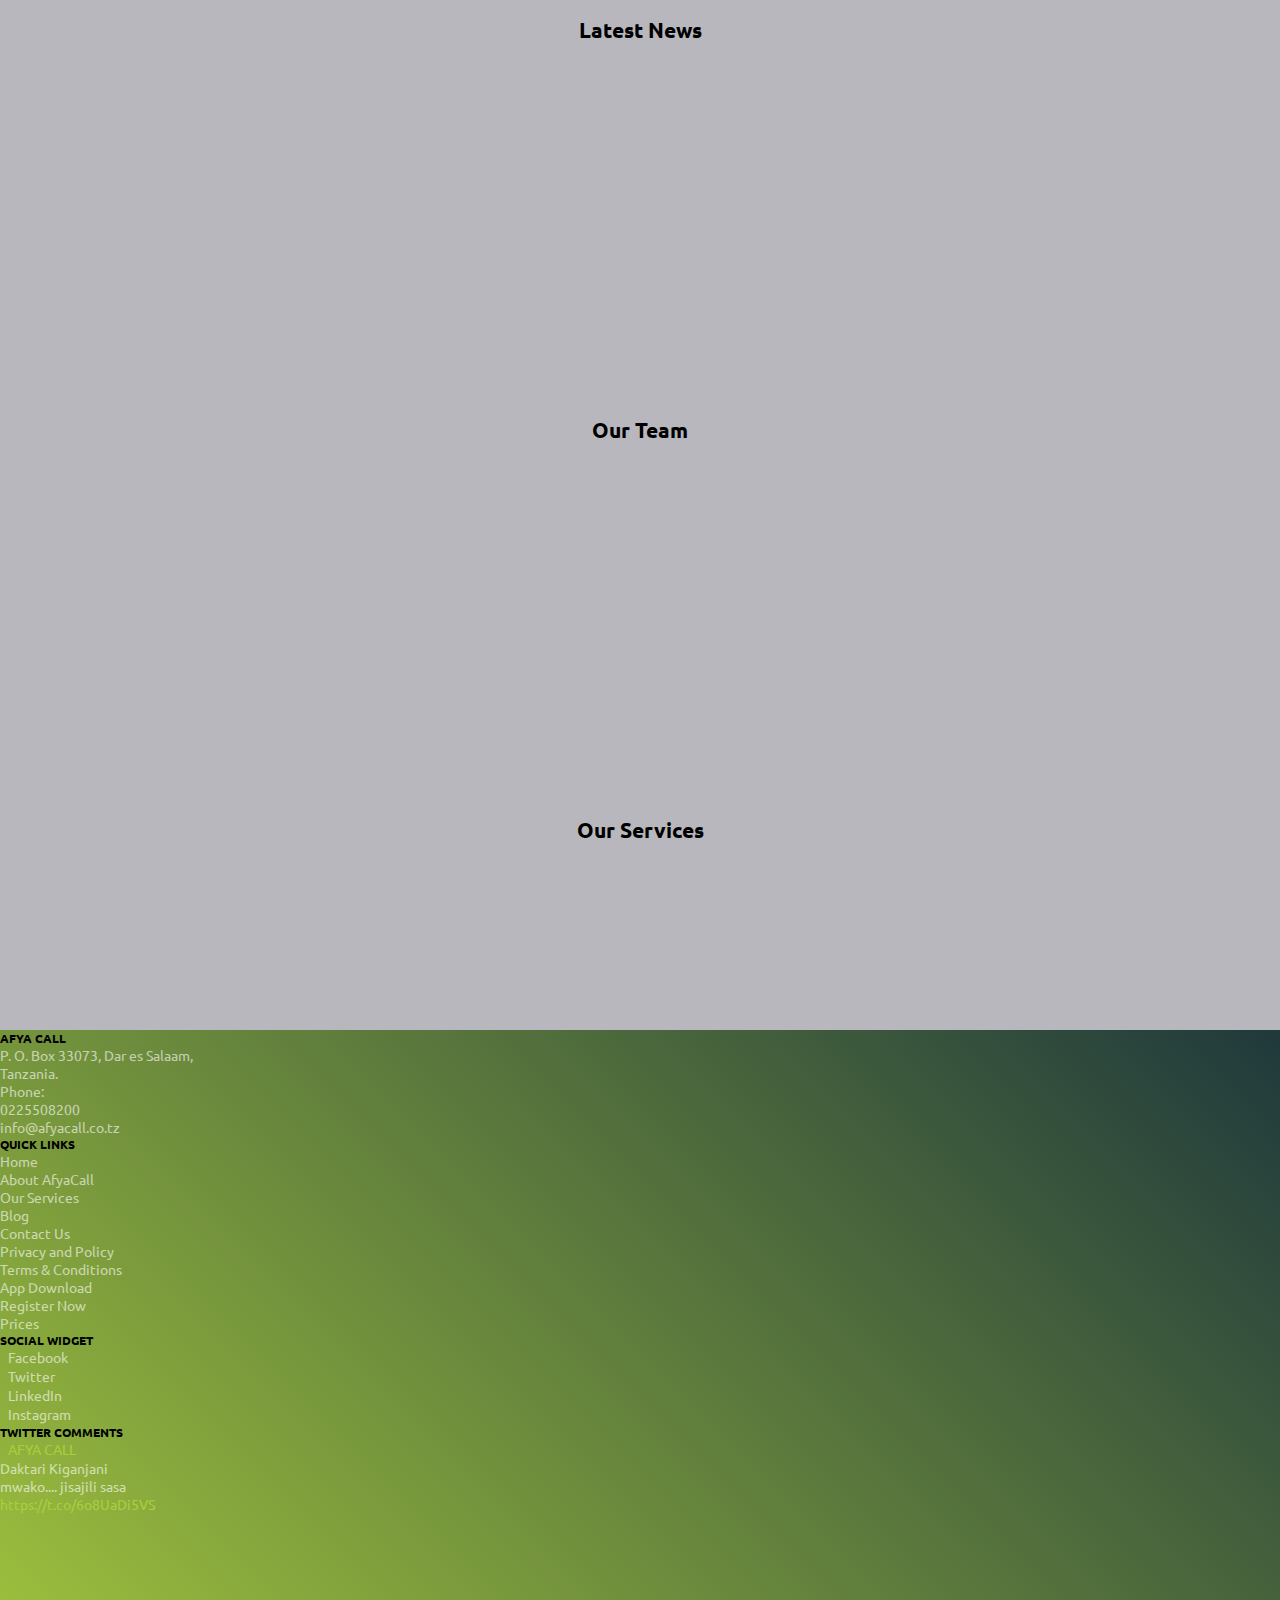
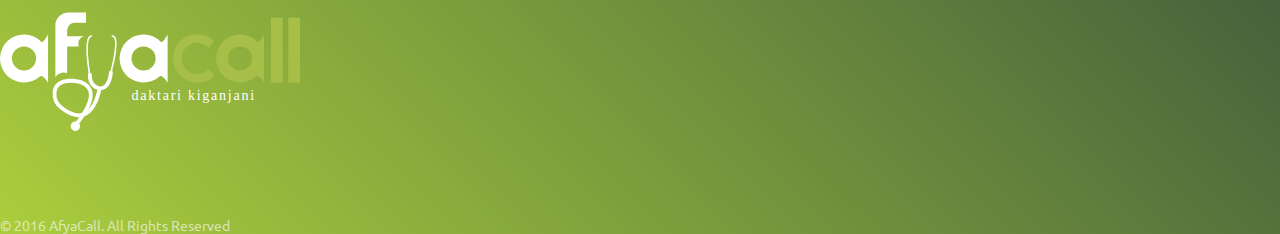
==== commit c750d95b: "more changes" ====
--- a/index.html
+++ b/index.html
@@ -15,19 +15,22 @@
     <!-- used font -->
     <link href="https://fonts.googleapis.com/css2?family=Ubuntu:ital,wght@0,300;0,400;0,500;0,700;1,300;1,400;1,500;1,700&display=swap" rel="stylesheet">
 
+    <!-- font awesome -->
+    <script src="https://kit.fontawesome.com/0f6b1e9c08.js" crossorigin="anonymous"></script>
+
     <title>Home | Afyacall</title>
 </head>
 
 <body>
     <!-- nav-bar -->
     <section id="nav-bar">
-        <nav class="navbar navbar-expand-lg navbar-light bg-light">
+        <nav class="navbar navbar-expand-lg navbar-light">
             <div class="container-fluid">
                 <a class="navbar-brand" href="#">
                     <img src="/img/afyacall_logo.svg" alt="" width="80" height="30">
                 </a>
                 <button class="navbar-toggler" type="button" data-bs-toggle="collapse" data-bs-target="#navbarNav" aria-controls="navbarNav" aria-expanded="false" aria-label="Toggle navigation">
-                <span class="navbar-toggler-icon"></span>
+                    <i class="fas fa-bars"></i>
               </button>
                 <div class="collapse navbar-collapse" id="navbarNav">
                     <ul class="navbar-nav">
@@ -35,7 +38,7 @@
                             <a class="nav-link active" aria-current="page" href="index.html">Home</a>
                         </li>
                         <li class="nav-item">
-                            <a class="nav-link" href="about.html">About</a>
+                            <a class="nav-link" href="about.html">About Afyacall</a>
                         </li>
                         <li class="nav-item">
                             <a class="nav-link" href="services.html">Services</a>
@@ -49,7 +52,7 @@
                         </li>
 
                         <li class="nav-item me-5">
-                            <a class="nav-link" href="contacts.html">Contacts</a>
+                            <a class="nav-link" href="contacts.html">Contact Us</a>
                         </li>
 
                         <li class="nav-item">
@@ -63,13 +66,13 @@
 
     <div class="container-fluid landing-page-container p-4">
         <div class="row p-2">
-            <div class="col-md-6 landing-desc-wrapper mt-5">
-                <p class="landing-sub-title mt-5">Welcome to Afyacall</p>
+            <div class="col-md-6 landing-desc-wrapper">
+                <p class="landing-sub-title">Welcome to Afyacall</p>
                 <h1 class="landing-title">Your Personal Health Care Assistant</h1>
-                <button type="button" class="btn-primary btn-lg mt-5">Get Started</button>
-            </div>
-
-            <div class="col-md-6 justify-content-center d-md-flex justify-content-md-around align-items-center flex-column">
+                <button type="button" class="btn-primary btn-lg mt-5">Phone Appointment</button>
+            </div>
+
+            <div class="col-md-6 mt-3 justify-content-center d-md-flex justify-content-md-around align-items-center flex-column">
                 <div class="col-md-6 mt-5 p-3 w-75 d-flex justify-content-center align-items-md-center flex-column quick-call">
                     <h4>Call Now</h4>
                     <h1>0225508200</h1>
@@ -86,7 +89,7 @@
     <div class="container-fluid mt-5 tagline-container">
         <div class="row w-100 d-flex justify-content-center align-content-center">
             <div class="col-sm col-md col-lg d-flex justify-content-center align-content-center flex-column">
-                <h1 class="text-center w-100 tagline-title">BETTER WAY TO GET MEDICAL CARE YOU NEED</h1>
+                <h1 class="text-center w-100 tagline-title" style="font-weight: 700;font-size: 40px;">BETTER WAY TO GET MEDICAL CARE YOU NEED</h1>
                 <p class="text-center mt-3">Connect to quality, affordable healthcare… anytime, anywhere.</p>
             </div>
         </div>
@@ -99,7 +102,7 @@
             </div>
         </div>
 
-        <div class="row mt-5 w-100 h-100">
+        <div class="row mt-5">
             <div class="col-sm-4 mt-4 benefits-wrapper">
                 <h1>User</h1>
                 <p>Easy and timely access to consultation will result in to earlier detection of diseases and proper medical guide for physical examination.</p>
@@ -119,7 +122,7 @@
             </div>
         </div>
 
-        <div class="row mt-5 benefits-container">
+        <div class="row mt-5">
             <div class="col-sm-4 mt-4 benefits-wrapper">
                 <h1>Convenience</h1>
                 <p>With AfyaCall, patients can be examined from their homes. This method is not only a time saver, but also a way of getting medical attention whenever needed, and is extremely helpful for patients in rural areas.</p>
@@ -143,23 +146,24 @@
     <!-- what we do -->
 
     <div class="container-fluid mt-5 what-do-we-do-header">
-        <div class="row tagline-container d-flex justify-content-center align-content-center">
+        <div class="row d-flex justify-content-center align-content-center">
             <div class="col-sm col-md col-lg d-flex justify-content-center align-content-center">
-                <h1 class="text-center">WHAT DO WE DO?</h1>
-            </div>
-        </div>
-    </div>
-
-    <div class="container-fluid mt-5 what-we-do-container p-4">
+                <h1 class="text-center" style="font-weight: 700;font-size: 40px;">WHAT DO WE DO?</h1>
+            </div>
+            <hr>
+        </div>
+    </div>
+
+    <div class="container-fluid what-we-do-container p-4">
         <div class="row">
             <div class="col-sm-6 p-4">
                 <p class="w-100">AfyaCall uses technology that enables remote healthcare provision. Basically it makes it possible for physicians and specialists to treat patients whenever and wherever the patient is by using any mobile device through simply making a
                     phone call.
                 </p>
 
-                <h3>AfyaCall subscribers can benefit through;</h3>
-
-                <ul>
+                <h3 class="mt-5">AfyaCall subscribers can benefit through;</h3>
+
+                <ul class="mt-5">
                     <li>Hustle-free accessibility of medical professionals</li>
                     <li>Inquiries about various medical issues for home treatments</li>
                     <li>Post treatment checking or follow-up for chronic care</li>
@@ -176,10 +180,16 @@
         </div>
     </div>
 
-    <div class="container mt-5 w-100 h-100">
-        <div class="row">
-            <h1 class="text-center">HOW IT WORKS?</h1>
-        </div>
+    <!-- how it works -->
+    <div class="container-fluid mt-5 how-it-works-header">
+        <div class="row d-flex justify-content-center align-items-center">
+            <div class="col-sm col-md col-lg d-flex justify-content-center align-content-center">
+                <h1 class="text-center" style="font-weight: 700;font-size: 40px;">HOW IT WORKS?</h1>
+            </div>
+            <hr>
+        </div>
+    </div>
+    <div class="container bg-light mt-5 how-it-works-container">
 
         <p class="mt-5 p-4">AFYACALL platform user register through <a href="www.afyacall.co.tz">www.afyacall.co.tz</a> and fills out a brief bio-data form regarding their basic information. Alternatively, AFYACALL user can call direct 24/7 to the call centre through 0225508200
             or 0764901711.</p>
@@ -192,27 +202,90 @@
             in turn promotes efficiency in the health ecosystem.</p>
     </div>
 
-    <div class="container mt-5 w-100 h-100">
+    <div class="container-fluid mt-5 gallery-container p-4">
         <div class="row">
-            <div class="col-sm mt-5">
-                <h2 class="text-center">Latest News</h2>
-                <img src="/img/landing-bg.jpg" alt="" class="img-fluid position-relative">
-            </div>
-
-            <div class="col-sm mt-5">
-                <h2 class="text-center">Our Team</h2>
-                <img src="/img/landing-bg.jpg" alt="" class="img-fluid">
-            </div>
-
-            <div class="col-sm mt-5">
-                <h2 class="text-center">Services</h2>
-                <img src="/img/landing-bg.jpg" alt="" class="img-fluid">
-            </div>
-        </div>
-    </div>
-
-    <div class="container-fluid mt-5 w-100 h-100 style" style="background: url('/img/landing-bg.jpg');">
-        Heeeeey
+            <div class="col-sm-6 mt-5 latest-news-bg">
+                <div class="latest-news-desc">
+                    <h2 class="text-center text-white">Latest News</h2>
+                </div>
+            </div>
+
+            <div class="col-sm-6 mt-5 Our-team-bg">
+                <div class="our-team-desc">
+                    <h2 class="text-center text-white">Our Team</h2>
+                </div>
+            </div>
+
+            <div class="col-sm-12 mt-5 services-bg">
+                <div class="services-desc">
+                    <h2 class="text-center text-white">Our Services</h2>
+                </div>
+            </div>
+        </div>
+    </div>
+
+    <div class="container-fluid mt-5 p-3" id="footer">
+        <div class="row mt-5">
+            <div class="col-sm-2 mt-3">
+                <h5 class="text-white">AFYA CALL</h5>
+                <p>P. O. Box 33073, Dar es Salaam,<br> Tanzania.
+                </p>
+
+                <p class="mt-2">Phone:<br> 0225508200
+                </p>
+                <a href="info@afyacall.co.tz">info@afyacall.co.tz</a>
+            </div>
+
+            <div class="col-sm-2 quick-links mt-3">
+                <h5 class="text-white">QUICK LINKS</h5>
+                <a href="index.html">Home</a>
+                <a href="about.html">About AfyaCall</a>
+                <a href="services.html">Our Services</a>
+                <a href="blog.html">Blog</a>
+                <a href="contacts.html">Contact Us</a>
+                <a href="about.html">Privacy and Policy</a>
+                <a href="about.html">Terms & Conditions</a>
+                <a href="about.html">App Download</a>
+                <a href="register.html">Register Now</a>
+                <a href="pricing.html">Prices</a>
+            </div>
+
+            <div class="col-sm-2 mt-3">
+                <h5 class="text-white">SOCIAL WIDGET</h5>
+                <div class="facebook-social">
+                    <span><i class="fab fa-facebook-square"></i></span>
+                    <a href="https://www.facebook.com/afyacall" target="blank">Facebook</a>
+                </div>
+                <div class="twitter-social">
+                    <span><i class="fab fa-twitter-square"></i></span>
+                    <a href="https://twitter.com/afyacall" target="blank">Twitter</a>
+                </div>
+                <div class="linkedin-social">
+                    <span><i class="fab fa-linkedin"></i></span>
+                    <a href="http://www.linkedin.com/afyacall" target="blank">LinkedIn</a>
+                </div>
+                <div class="instagram-social">
+                    <span><i class="fab fa-twitter-square"></i></span>
+                    <a href="https://www.instagram.com/afyacall" target="blank">Instagram</a>
+                </div>
+            </div>
+
+            <div class="col-sm-2 mt-3">
+                <h5 class="text-white">TWITTER COMMENTS</h5>
+                <div class="twitter-social">
+                    <span><i class="fab fa-twitter-square" style="color: #abce3d;"></i></span>
+                    <a href="https://twitter.com/afyacall" target="blank" style="color: #abce3d;">AFYA CALL</a>
+                </div>
+                <p>Daktari Kiganjani <br> mwako.... jisajili sasa</p>
+                <a href="https://t.co/6o8UaDi5VS" target="blank" style="color: #abce3d;">https://t.co/6o8UaDi5VS</a>
+            </div>
+
+            <div class="col-sm-4 d-flex flex-column justify-content-center align-items-center">
+                <img src="/img/afyacall_logo_2.svg" alt="" width="300" height="300">
+                <p>&copy; 2016 AfyaCall. All Rights Reserved</p>
+            </div>
+
+        </div>
     </div>
 
 
--- a/css/styles.css
+++ b/css/styles.css
@@ -6,12 +6,12 @@
 
 html:focus-within {
     scroll-behavior: smooth;
-    font-size: 16px;
 }
 
 body {
     font-family: 'Ubuntu', sans-serif;
     overflow-x: hidden;
+    font-size: 14px;
 }
 
 #nav-bar {
@@ -24,6 +24,15 @@
     background: #fff;
 }
 
+.navbar {
+    background: #fff;
+}
+
+.navbar-toggler {
+    border: none !important;
+    outline: none !important;
+}
+
 .navbar-toggler:focus {
     outline: none !important;
 }
@@ -40,20 +49,19 @@
     border-bottom: 1px solid #8585859d;
 }
 
-.landing-page-container {
-    width: 100%;
-    height: 120vh;
-    background: #fff;
+.landing-page-container,
+.what-do-we-do-container,
+.how-it-works-container,
+.gallery-container,
+.benefits-container {
+    width: 100%;
+    height: 100%;
 }
 
 .landing-desc-wrapper {
-    background: url("/img/landing-bg.jpg")no-repeat center;
-    background-size: cover;
-    height: 400px;
-}
-
-.landing-sub-title {
-    color: #fff;
+    background: url("/img/landing-bg.png")no-repeat center;
+    background-size: cover;
+    height: 400px;
 }
 
 .quick-call {
@@ -65,12 +73,7 @@
     font-size: 40px;
     font-weight: 700;
     background: transparent;
-    width: 50%;
-}
-
-.tagline-container {
-    width: 100%;
-    height: 30vh;
+    width: 60%;
 }
 
 .tagline-title {
@@ -88,6 +91,17 @@
     flex-direction: column;
     justify-content: space-around;
     align-items: center;
+}
+
+.btn-primary {
+    background: #abce3d;
+    /* fallback for old browsers */
+    background: -webkit-linear-gradient(to right, #1f393c, #abce3d);
+    /* Chrome 10-25, Safari 5.1-6 */
+    background: linear-gradient(to right, #1f393c, #abce3d);
+    /* W3C, IE 10+/ Edge, Firefox 16+, Chrome 26+, Opera 12+, Safari 7+ */
+    border: none;
+    padding: 1rem;
 }
 
 .btn-secondary {
@@ -107,12 +121,144 @@
     outline: none;
 }
 
-.what-do-we-do-header {
+.what-do-we-do-header,
+.how-it-works-header {
     width: 100%;
     height: 30vh;
-}
-
-.what-do-we-do-container {
-    width: 100%;
-    height: 120vh;
+    display: flex;
+    justify-content: center;
+    align-items: center;
+}
+
+.how-it-works-container {
+    display: flex;
+    justify-content: center;
+    align-items: center;
+    flex-direction: column;
+}
+
+.gallery-container .latest-news-bg {
+    background: url("/img/latest-news-bg.jpg")no-repeat center;
+    background-size: cover;
+    height: 400px;
+}
+
+.gallery-container .Our-team-bg {
+    background: url("/img/our-team-bg.jpg") no-repeat center;
+    background-size: cover;
+    height: 400px;
+}
+
+.gallery-container .services-bg {
+    background: url("/img/services-bg.jpg") no-repeat center;
+    background-size: cover;
+    height: 400px;
+}
+
+.latest-news-desc,
+.our-team-desc,
+.services-desc {
+    width: 100%;
+    height: 100%;
+    background: rgba(11, 9, 32, 0.295);
+    display: flex;
+    justify-content: center;
+    align-items: center;
+}
+
+#footer {
+    width: 100%;
+    height: 100%;
+    background: #abce3d;
+    /* fallback for old browsers */
+    background: -webkit-linear-gradient(-135deg, #1f393c, #abce3d);
+    /* Chrome 10-25, Safari 5.1-6 */
+    background: linear-gradient(-135deg, #1f393c, #abce3d);
+    /* W3C, IE 10+/ Edge, Firefox 16+, Chrome 26+, Opera 12+, Safari 7+ */
+}
+
+#footer .quick-links {
+    display: flex;
+    flex-direction: column;
+}
+
+#footer p {
+    color: rgba(255, 255, 255, 0.603);
+}
+
+#footer .quick-links a,
+#footer a {
+    color: rgba(255, 255, 255, 0.603);
+    text-decoration: none;
+}
+
+#footer a:hover {
+    color: #fff;
+}
+
+.facebook-social,
+.twitter-social,
+.linkedin-social,
+.instagram-social {
+    width: 100%;
+}
+
+.facebook-social a:hover {
+    color: #fff;
+}
+
+.facebook-social i,
+.twitter-social i,
+.linkedin-social i,
+.instagram-social i {
+    color: #fff;
+    margin-right: .5rem;
+}
+
+
+/* about page styles */
+
+.about-header,
+.pricing-header,
+.contacts-header {
+    background: #abce3d;
+    /* fallback for old browsers */
+    background: -webkit-linear-gradient(to right, #1f393c, #abce3d);
+    /* Chrome 10-25, Safari 5.1-6 */
+    background: linear-gradient(to right, #1f393c, #abce3d);
+    /* W3C, IE 10+/ Edge, Firefox 16+, Chrome 26+, Opera 12+, Safari 7+ */
+}
+
+.about-header-links-wrapper,
+.pricing-header-links-wrapper,
+.contacts-header-links-wrapper {
+    width: 50%;
+    height: 50px;
+    background: tranparent;
+    display: flex;
+    align-items: center;
+}
+
+.about-header-links-wrapper a,
+.about-header-links-wrapper i,
+.pricing-header-links-wrapper a,
+.pricing-header-links-wrapper i,
+.contacts-header-links-wrapper a,
+.contacts-header-links-wrapper i {
+    color: #fff;
+    text-decoration: none;
+}
+
+.about-bg {
+    background: url("/img/latest-news-bg.jpg") no-repeat center;
+    background-size: cover;
+    height: 400px;
+}
+
+
+/* pricing page styles */
+
+.card {
+    border-radius: 30px;
+    box-shadow: 0px 4px 40px #1f393c2d;
 }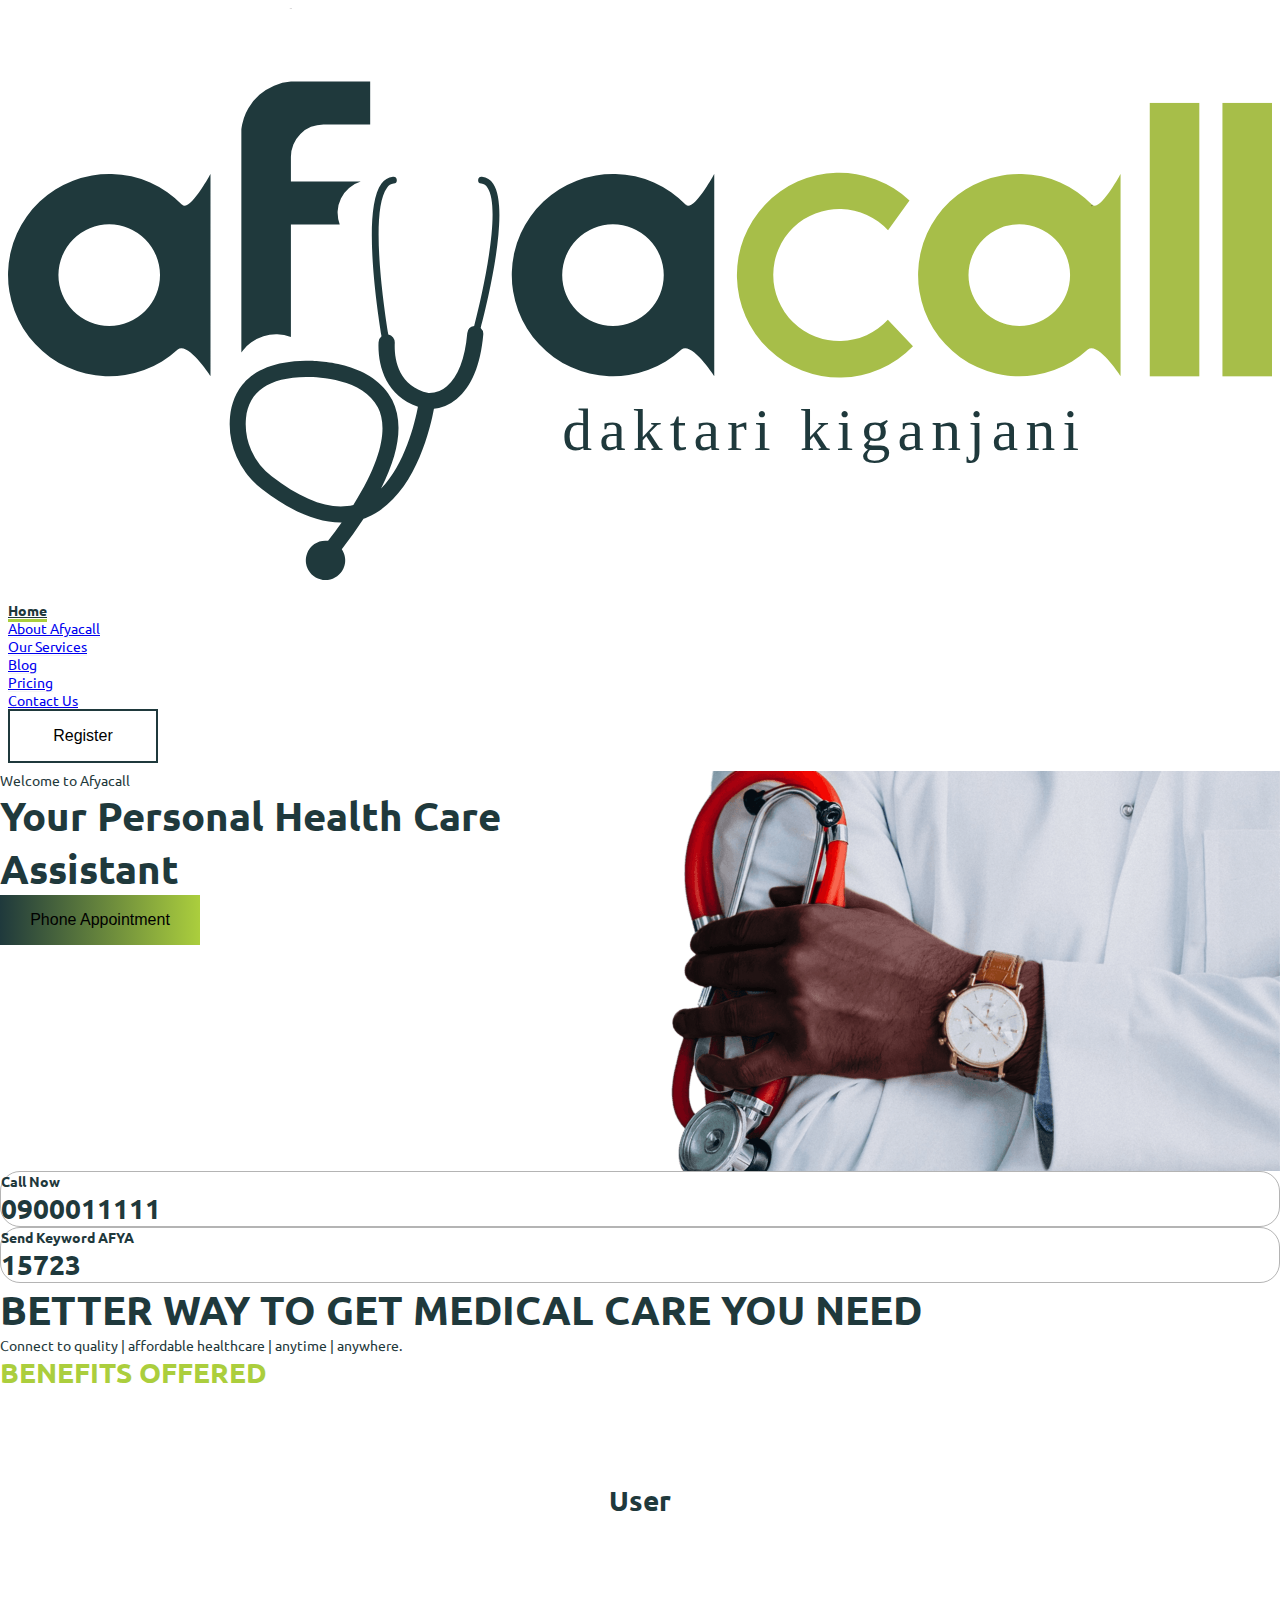
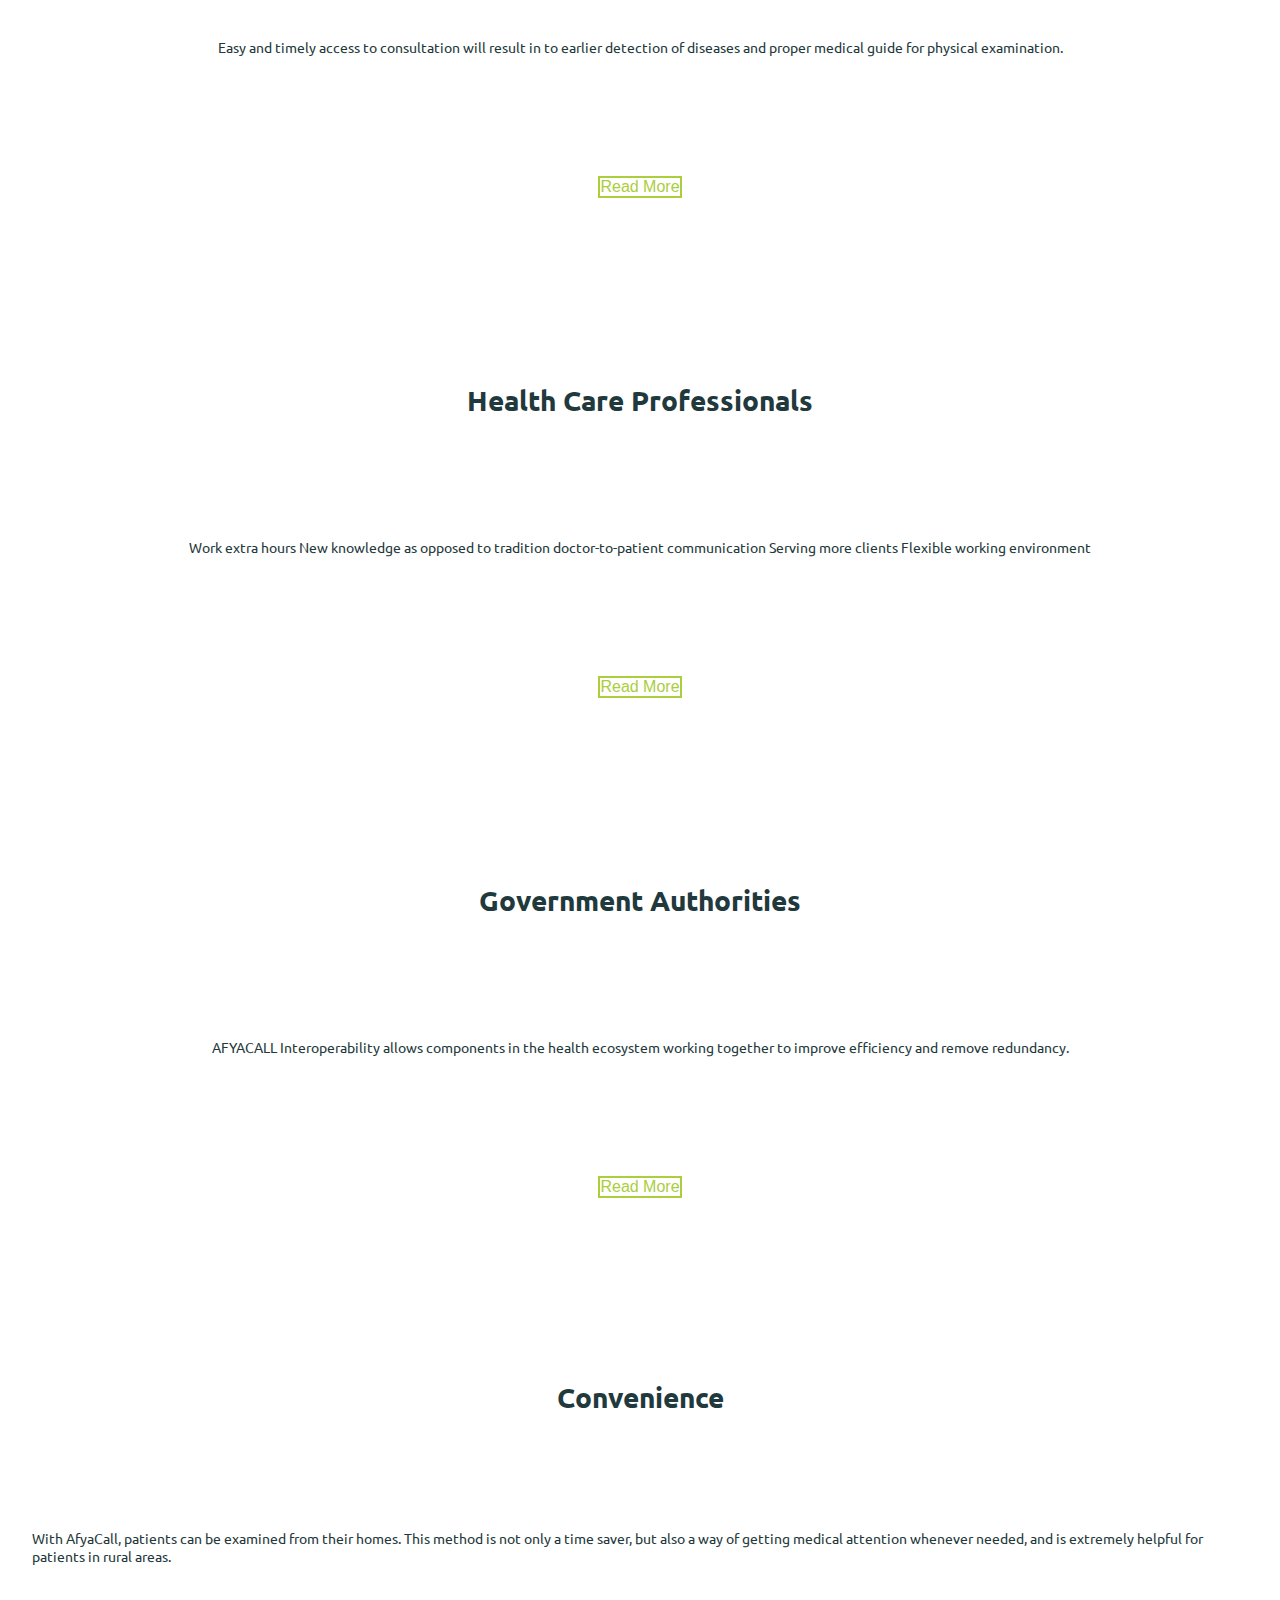
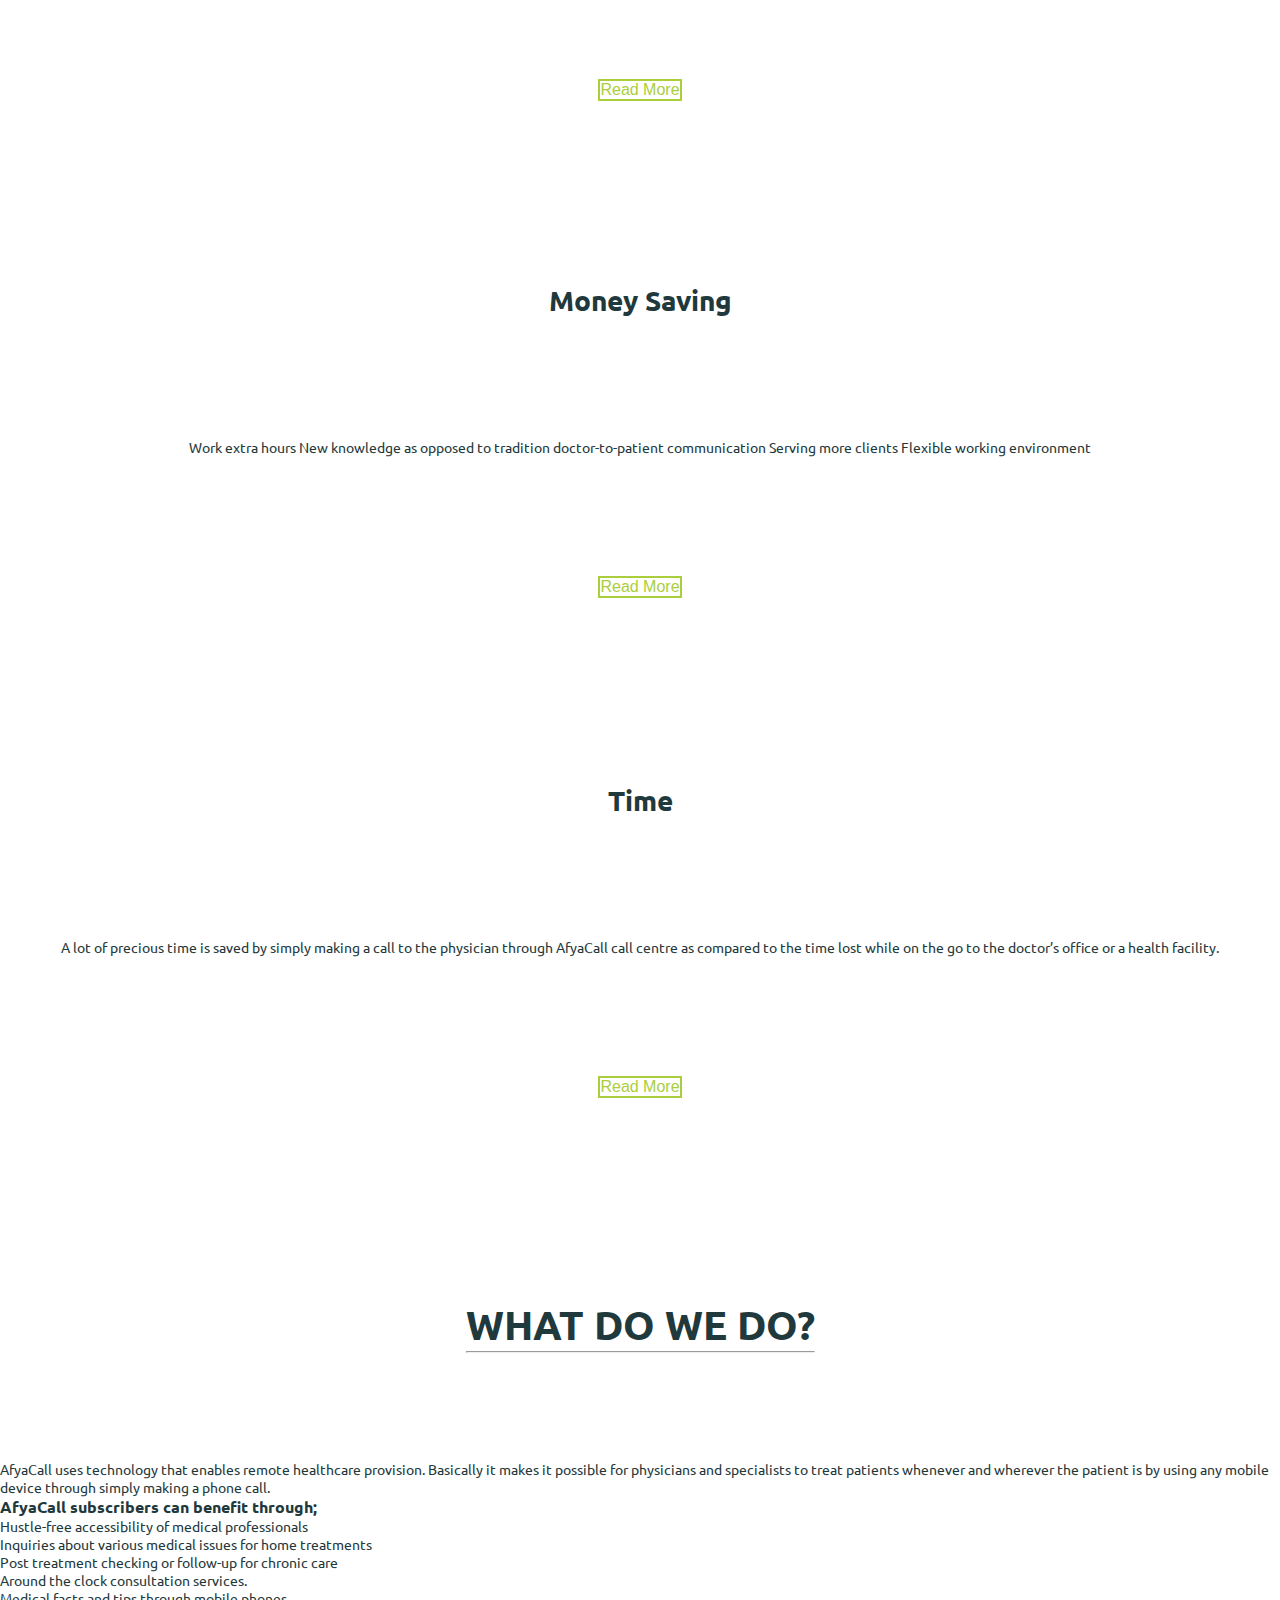
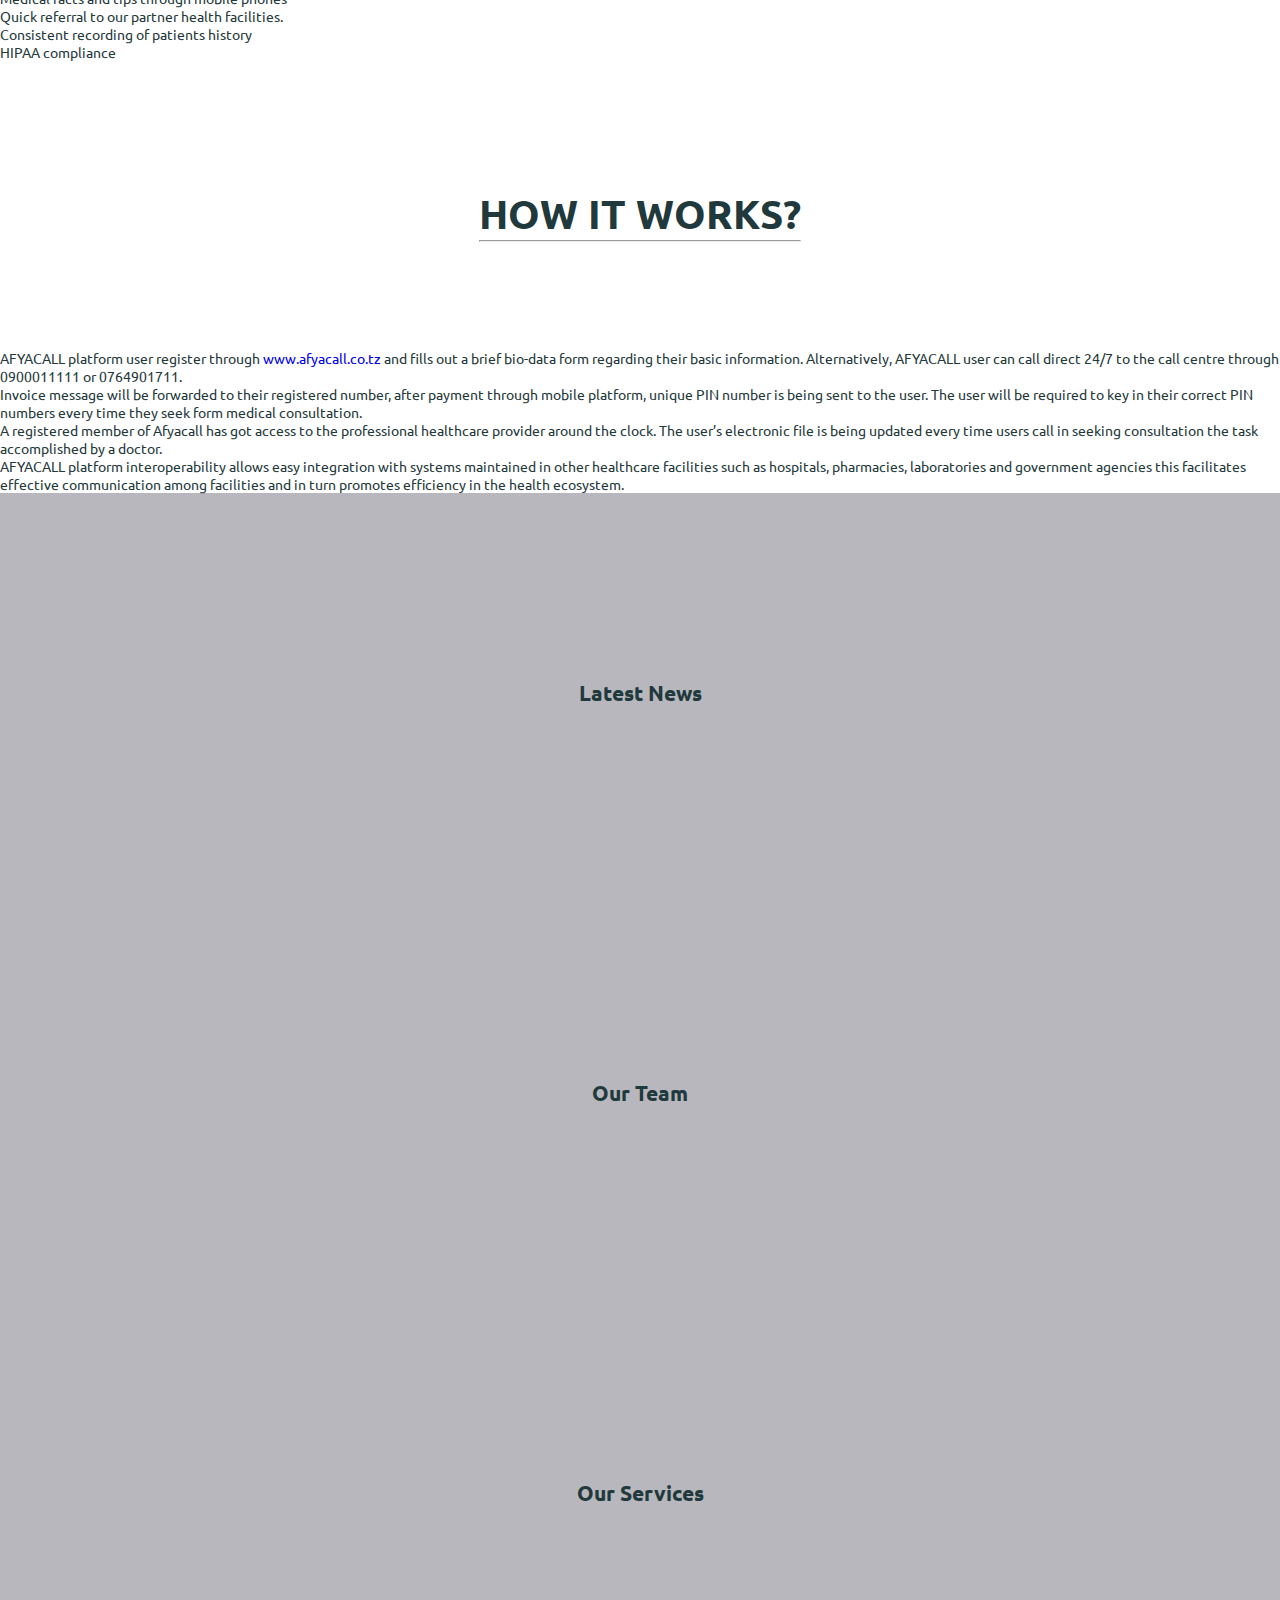
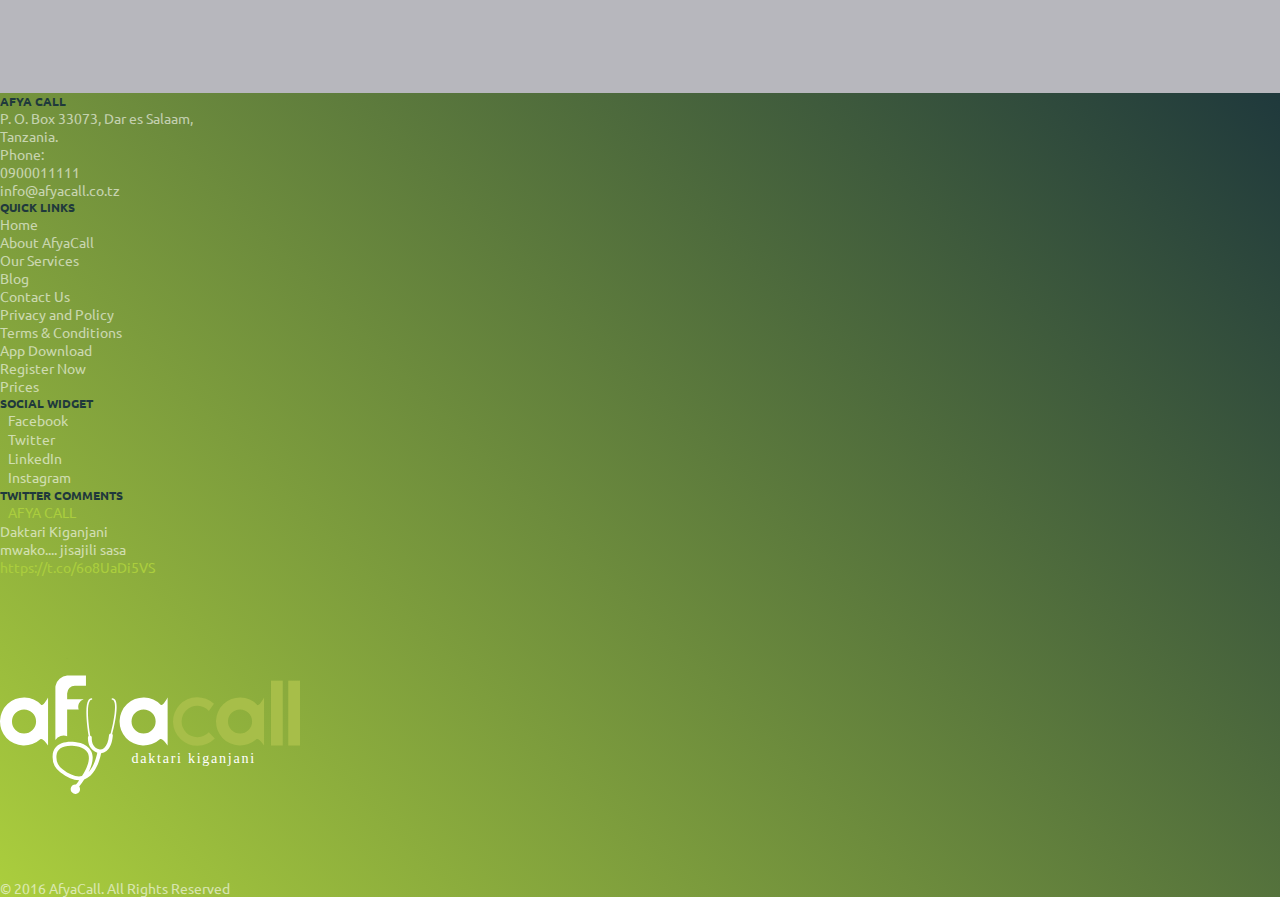
==== commit 21026f1f: "design refreshed" ====
--- a/index.html
+++ b/index.html
@@ -18,6 +18,9 @@
     <!-- font awesome -->
     <script src="https://kit.fontawesome.com/0f6b1e9c08.js" crossorigin="anonymous"></script>
 
+    <!-- Favicon -->
+    <link rel="icon" href="/img/afyacall_logo_3.svg" type="image/svg+xml">
+
     <title>Home | Afyacall</title>
 </head>
 
@@ -25,38 +28,38 @@
     <!-- nav-bar -->
     <section id="nav-bar">
         <nav class="navbar navbar-expand-lg navbar-light">
-            <div class="container-fluid">
-                <a class="navbar-brand" href="#">
-                    <img src="/img/afyacall_logo.svg" alt="" width="80" height="30">
+            <div class="container-fluid d-flex align-items-center p-2">
+                <a class="navbar-brand" href="#" style="width: 150px;">
+                    <img src="/img/afyacall_logo.svg" alt="" style="width: 100%;height: 100%; object-fit: center;">
                 </a>
                 <button class="navbar-toggler" type="button" data-bs-toggle="collapse" data-bs-target="#navbarNav" aria-controls="navbarNav" aria-expanded="false" aria-label="Toggle navigation">
                     <i class="fas fa-bars"></i>
               </button>
                 <div class="collapse navbar-collapse" id="navbarNav">
-                    <ul class="navbar-nav">
-                        <li class="nav-item">
+                    <ul class="navbar-nav d-flex align-items-center">
+                        <li class="nav-item me-3 mb-2">
                             <a class="nav-link active" aria-current="page" href="index.html">Home</a>
                         </li>
-                        <li class="nav-item">
+                        <li class="nav-item me-3 mb-2">
                             <a class="nav-link" href="about.html">About Afyacall</a>
                         </li>
-                        <li class="nav-item">
-                            <a class="nav-link" href="services.html">Services</a>
-                        </li>
-                        <li class="nav-item">
+                        <li class="nav-item me-3 mb-2">
+                            <a class="nav-link" href="services.html">Our Services</a>
+                        </li>
+                        <li class="nav-item me-3 mb-2">
                             <a class="nav-link" href="blog.html">Blog</a>
                         </li>
 
-                        <li class="nav-item">
+                        <li class="nav-item me-3 mb-2">
                             <a class="nav-link" href="pricing.html">Pricing</a>
                         </li>
 
-                        <li class="nav-item me-5">
+                        <li class="nav-item me-3 mb-2">
                             <a class="nav-link" href="contacts.html">Contact Us</a>
                         </li>
 
-                        <li class="nav-item">
-                            <button type="button" class="btn-basic btn-lg">Register</button>
+                        <li class="nav-item mb-2">
+                            <button type="button" class="btn-basic btn-lg" onclick="location.href='register-now.html'">Register</button>
                         </li>
                     </ul>
                 </div>
@@ -75,22 +78,22 @@
             <div class="col-md-6 mt-3 justify-content-center d-md-flex justify-content-md-around align-items-center flex-column">
                 <div class="col-md-6 mt-5 p-3 w-75 d-flex justify-content-center align-items-md-center flex-column quick-call">
                     <h4>Call Now</h4>
-                    <h1>0225508200</h1>
+                    <h1>0900011111</h1>
                 </div>
 
                 <div class="col-md-6 mt-3 p-3 w-75 d-flex justify-content-center align-items-md-center flex-column quick-call">
-                    <h4>Call Now</h4>
-                    <h1>0225508200</h1>
-                </div>
-            </div>
-        </div>
-    </div>
-
-    <div class="container-fluid mt-5 tagline-container">
+                    <h4>Send Keyword AFYA</h4>
+                    <h1>15723</h1>
+                </div>
+            </div>
+        </div>
+    </div>
+
+    <div class="container-fluid mt-5 tagline-container p-4">
         <div class="row w-100 d-flex justify-content-center align-content-center">
             <div class="col-sm col-md col-lg d-flex justify-content-center align-content-center flex-column">
                 <h1 class="text-center w-100 tagline-title" style="font-weight: 700;font-size: 40px;">BETTER WAY TO GET MEDICAL CARE YOU NEED</h1>
-                <p class="text-center mt-3">Connect to quality, affordable healthcare… anytime, anywhere.</p>
+                <p class="text-center mt-3">Connect to quality | affordable healthcare | anytime | anywhere.</p>
             </div>
         </div>
     </div>
@@ -106,19 +109,19 @@
             <div class="col-sm-4 mt-4 benefits-wrapper">
                 <h1>User</h1>
                 <p>Easy and timely access to consultation will result in to earlier detection of diseases and proper medical guide for physical examination.</p>
-                <button type="button" class="btn btn-secondary btn-lg">Read More</button>
+                <button type="button" class="btn btn-secondary btn-lg" onclick="location.href='about.html'">Read More</button>
             </div>
 
             <div class="col-sm-4 mt-4 benefits-wrapper">
                 <h1 class="text-center">Health Care Professionals</h1>
                 <p>Work extra hours New knowledge as opposed to tradition doctor-to-patient communication Serving more clients Flexible working environment</p>
-                <button type="button" class="btn btn-secondary btn-lg">Read More</button>
+                <button type="button" class="btn btn-secondary btn-lg" onclick="location.href='about.html'">Read More</button>
             </div>
 
             <div class="col-sm-4 mt-4 benefits-wrapper">
                 <h1 class="text-center">Government Authorities</h1>
                 <p>AFYACALL Interoperability allows components in the health ecosystem working together to improve efficiency and remove redundancy.</p>
-                <button type="button" class="btn btn-secondary btn-lg">Read More</button>
+                <button type="button" class="btn btn-secondary btn-lg" onclick="location.href='about.html'">Read More</button>
             </div>
         </div>
 
@@ -126,19 +129,19 @@
             <div class="col-sm-4 mt-4 benefits-wrapper">
                 <h1>Convenience</h1>
                 <p>With AfyaCall, patients can be examined from their homes. This method is not only a time saver, but also a way of getting medical attention whenever needed, and is extremely helpful for patients in rural areas.</p>
-                <button type="button" class="btn btn-secondary btn-lg">Read More</button>
+                <button type="button" class="btn btn-secondary btn-lg" onclick="location.href='about.html'">Read More</button>
             </div>
 
             <div class="col-sm-4 mt-4 benefits-wrapper">
                 <h1>Money Saving</h1>
                 <p>Work extra hours New knowledge as opposed to tradition doctor-to-patient communication Serving more clients Flexible working environment</p>
-                <button type="button" class="btn btn-secondary btn-lg">Read More</button>
+                <button type="button" class="btn btn-secondary btn-lg" onclick="location.href='about.html'">Read More</button>
             </div>
 
             <div class="col-sm-4 mt-4 benefits-wrapper">
                 <h1>Time</h1>
                 <p>A lot of precious time is saved by simply making a call to the physician through AfyaCall call centre as compared to the time lost while on the go to the doctor’s office or a health facility.</p>
-                <button type="button" class="btn btn-secondary btn-lg">Read More</button>
+                <button type="button" class="btn btn-secondary btn-lg" onclick="location.href='about.html'">Read More</button>
             </div>
         </div>
     </div>
@@ -191,8 +194,8 @@
     </div>
     <div class="container bg-light mt-5 how-it-works-container">
 
-        <p class="mt-5 p-4">AFYACALL platform user register through <a href="www.afyacall.co.tz">www.afyacall.co.tz</a> and fills out a brief bio-data form regarding their basic information. Alternatively, AFYACALL user can call direct 24/7 to the call centre through 0225508200
-            or 0764901711.</p>
+        <p class="mt-5 p-4">AFYACALL platform user register through <a href="www.afyacall.co.tz" style="text-decoration: none;">www.afyacall.co.tz</a> and fills out a brief bio-data form regarding their basic information. Alternatively, AFYACALL user can call direct 24/7
+            to the call centre through 0900011111 or 0764901711.</p>
 
         <p class="mt-5 p-4">Invoice message will be forwarded to their registered number, after payment through mobile platform, unique PIN number is being sent to the user. The user will be required to key in their correct PIN numbers every time they seek form medical consultation.</p>
 
@@ -231,7 +234,7 @@
                 <p>P. O. Box 33073, Dar es Salaam,<br> Tanzania.
                 </p>
 
-                <p class="mt-2">Phone:<br> 0225508200
+                <p class="mt-2">Phone:<br> 0900011111
                 </p>
                 <a href="info@afyacall.co.tz">info@afyacall.co.tz</a>
             </div>
@@ -243,10 +246,10 @@
                 <a href="services.html">Our Services</a>
                 <a href="blog.html">Blog</a>
                 <a href="contacts.html">Contact Us</a>
-                <a href="about.html">Privacy and Policy</a>
-                <a href="about.html">Terms & Conditions</a>
-                <a href="about.html">App Download</a>
-                <a href="register.html">Register Now</a>
+                <a href="privacy-and-policy.html" target="blank">Privacy and Policy</a>
+                <a href="terms-and-conditions.html" target="blank">Terms & Conditions</a>
+                <a href="http://afyacall.co.tz/dev/wp-content/uploads/2016/12/afyaCallAppv2.1.apk" target="blank">App Download</a>
+                <a href="register-now.html">Register Now</a>
                 <a href="pricing.html">Prices</a>
             </div>
 
--- a/css/styles.css
+++ b/css/styles.css
@@ -12,6 +12,7 @@
     font-family: 'Ubuntu', sans-serif;
     overflow-x: hidden;
     font-size: 14px;
+    color: #1f393c;
 }
 
 #nav-bar {
@@ -19,7 +20,7 @@
     top: 0;
     z-index: 10;
     padding: .5rem;
-    height: 12vh;
+    height: 100%;
     width: 100%;
     background: #fff;
 }
@@ -43,10 +44,12 @@
 
 .nav-item .active {
     border-bottom: 3px solid #abce3d;
+    font-weight: 600;
+    color: #1f393c;
 }
 
 .nav-link {
-    border-bottom: 1px solid #8585859d;
+    border-bottom: 1px solid #85858517;
 }
 
 .landing-page-container,
@@ -73,7 +76,7 @@
     font-size: 40px;
     font-weight: 700;
     background: transparent;
-    width: 60%;
+    width: 50%;
 }
 
 .tagline-title {
@@ -102,14 +105,27 @@
     /* W3C, IE 10+/ Edge, Firefox 16+, Chrome 26+, Opera 12+, Safari 7+ */
     border: none;
     padding: 1rem;
+    padding: 1rem;
+    width: 200px;
+}
+
+.btn-primary,
+.btn-secondary,
+.btn-basic {
+    font-size: 16px;
+}
+
+.btn-basic {
+    background: none;
+    border: 2px solid #1f393c;
+    padding: 1rem;
+    width: 150px;
 }
 
 .btn-secondary {
     background: none;
-    color: #131313fd;
-    border: none;
-    border-bottom: 1px solid #131313fd;
-    border-radius: 0;
+    color: #abce3d;
+    border: 2px solid #abce3d;
     transition: all ease .3s;
     transition: background .6s;
 }
@@ -117,8 +133,6 @@
 .btn-secondary:hover,
 .btn-secondary:focus {
     background: #abce3d;
-    border: none;
-    outline: none;
 }
 
 .what-do-we-do-header,
@@ -220,18 +234,25 @@
 
 .about-header,
 .pricing-header,
-.contacts-header {
+.contacts-header,
+.terms-header,
+.services-header,
+.blog-header {
     background: #abce3d;
     /* fallback for old browsers */
     background: -webkit-linear-gradient(to right, #1f393c, #abce3d);
     /* Chrome 10-25, Safari 5.1-6 */
     background: linear-gradient(to right, #1f393c, #abce3d);
     /* W3C, IE 10+/ Edge, Firefox 16+, Chrome 26+, Opera 12+, Safari 7+ */
+    padding: 2rem;
 }
 
 .about-header-links-wrapper,
 .pricing-header-links-wrapper,
-.contacts-header-links-wrapper {
+.contacts-header-links-wrapper,
+.terms-header-links-wrapper,
+.services-header-links-wrapper,
+.blog-header-links-wrapper {
     width: 50%;
     height: 50px;
     background: tranparent;
@@ -244,7 +265,13 @@
 .pricing-header-links-wrapper a,
 .pricing-header-links-wrapper i,
 .contacts-header-links-wrapper a,
-.contacts-header-links-wrapper i {
+.contacts-header-links-wrapper i,
+.terms-header-links-wrapper a,
+.terms-header-links-wrapper i,
+.services-header-links-wrapper a,
+.services-header-links-wrapper i,
+.blog-header-links-wrapper a,
+.blog-header-links-wrapper i {
     color: #fff;
     text-decoration: none;
 }
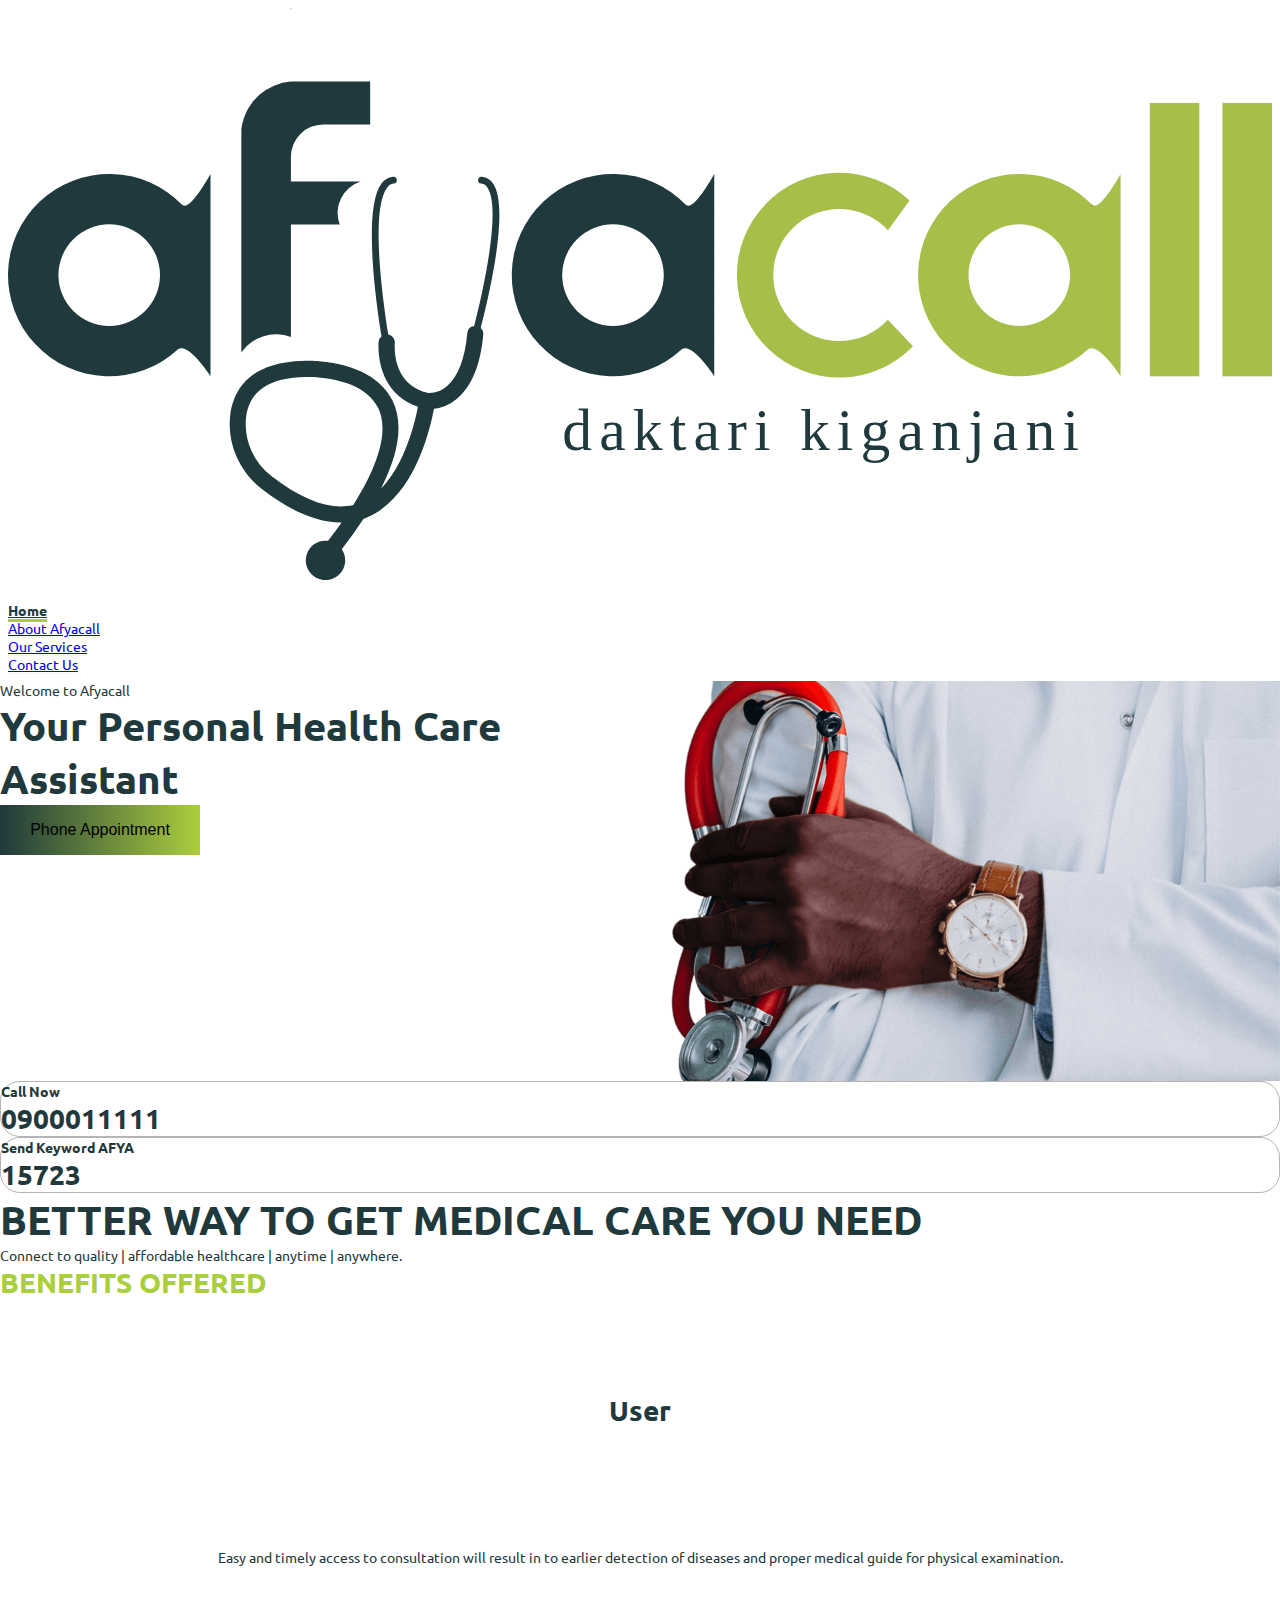
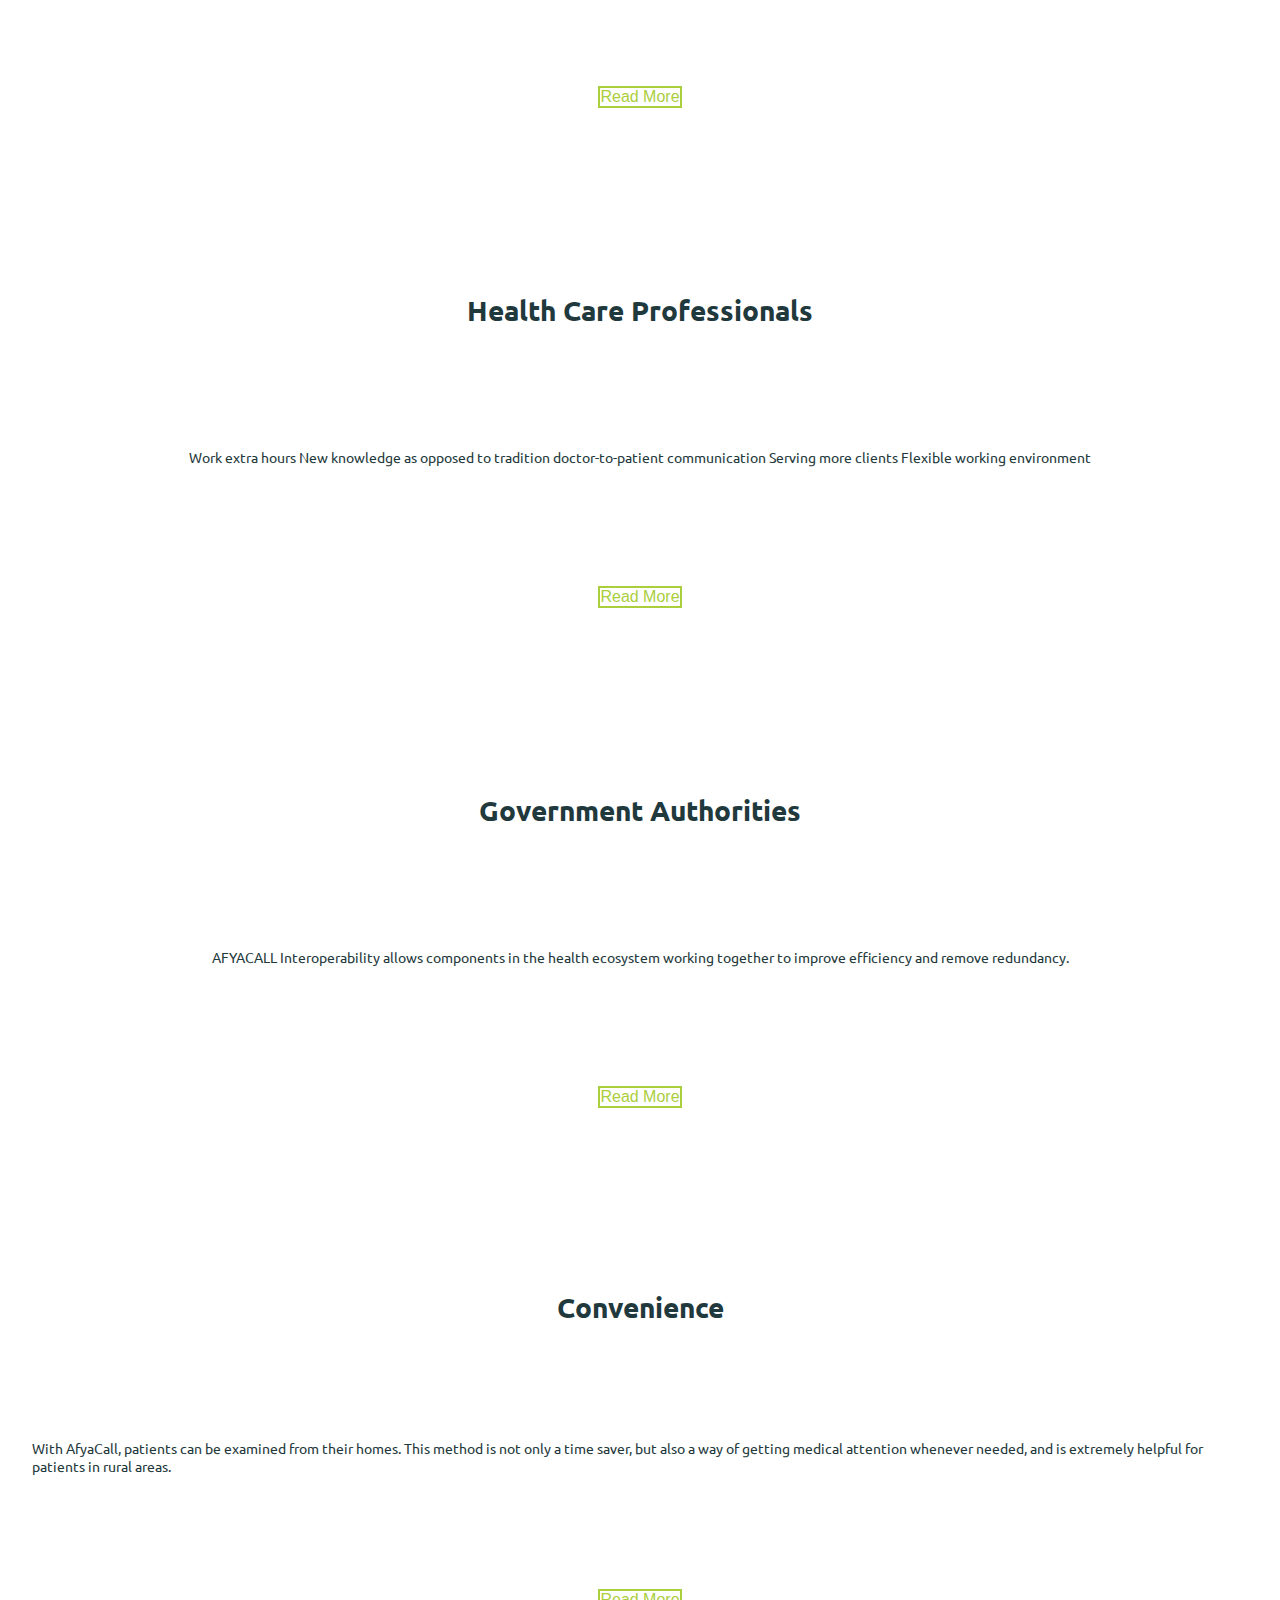
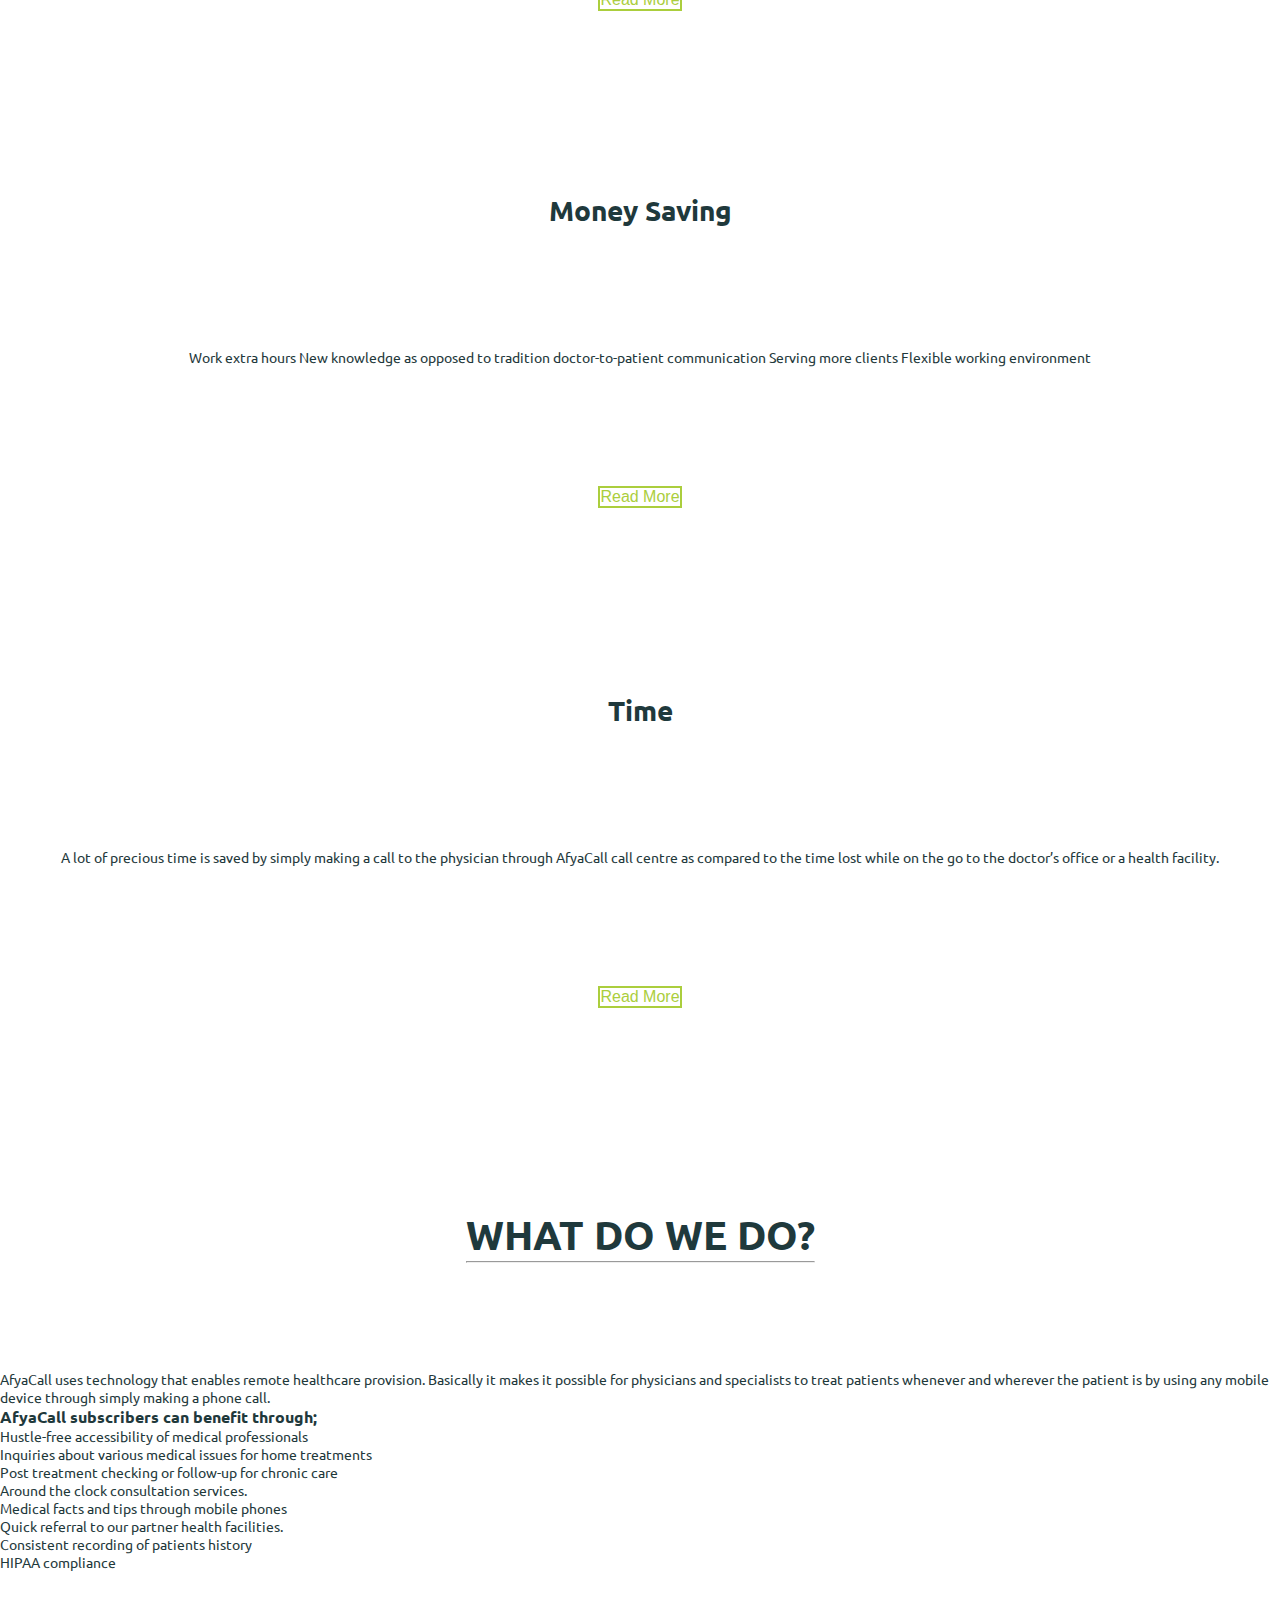
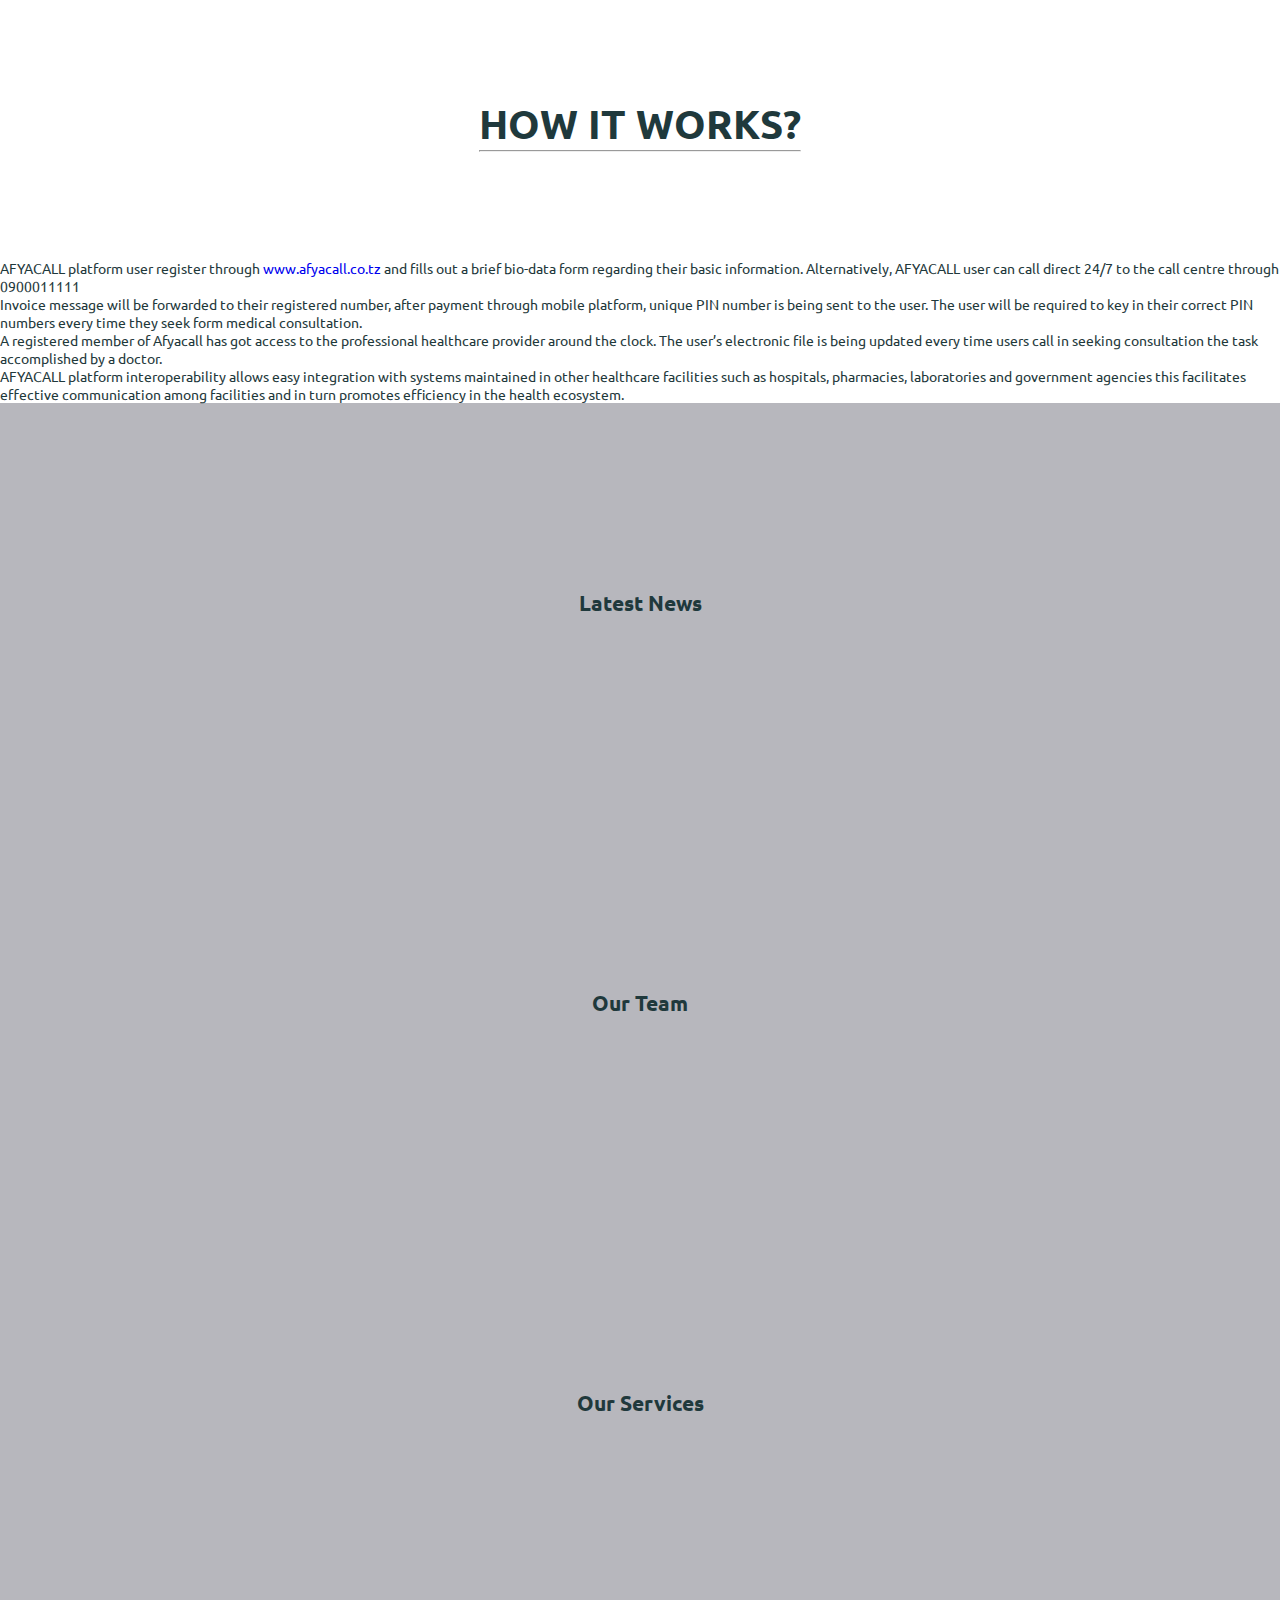
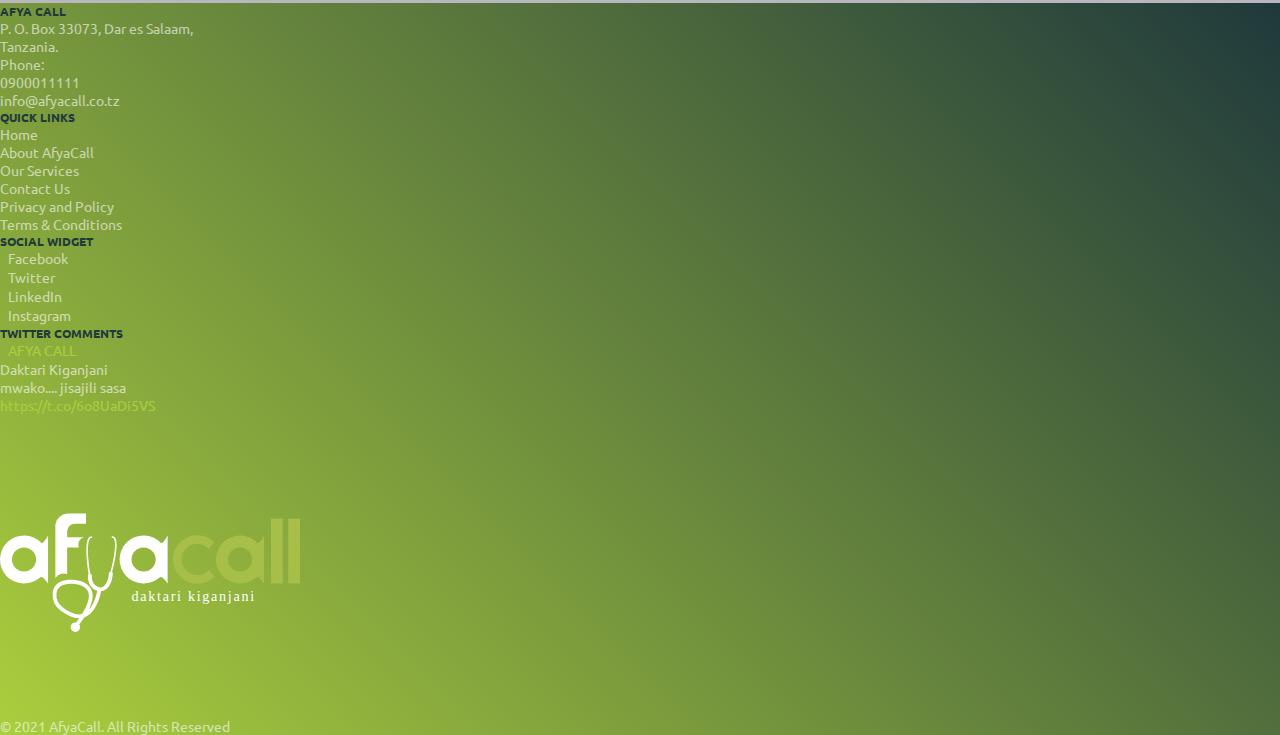
==== commit b94afd36: "changes" ====
--- a/index.html
+++ b/index.html
@@ -46,20 +46,10 @@
                         <li class="nav-item me-3 mb-2">
                             <a class="nav-link" href="services.html">Our Services</a>
                         </li>
-                        <li class="nav-item me-3 mb-2">
-                            <a class="nav-link" href="blog.html">Blog</a>
-                        </li>
-
-                        <li class="nav-item me-3 mb-2">
-                            <a class="nav-link" href="pricing.html">Pricing</a>
-                        </li>
+
 
                         <li class="nav-item me-3 mb-2">
                             <a class="nav-link" href="contacts.html">Contact Us</a>
-                        </li>
-
-                        <li class="nav-item mb-2">
-                            <button type="button" class="btn-basic btn-lg" onclick="location.href='register-now.html'">Register</button>
                         </li>
                     </ul>
                 </div>
@@ -195,7 +185,7 @@
     <div class="container bg-light mt-5 how-it-works-container">
 
         <p class="mt-5 p-4">AFYACALL platform user register through <a href="www.afyacall.co.tz" style="text-decoration: none;">www.afyacall.co.tz</a> and fills out a brief bio-data form regarding their basic information. Alternatively, AFYACALL user can call direct 24/7
-            to the call centre through 0900011111 or 0764901711.</p>
+            to the call centre through 0900011111</p>
 
         <p class="mt-5 p-4">Invoice message will be forwarded to their registered number, after payment through mobile platform, unique PIN number is being sent to the user. The user will be required to key in their correct PIN numbers every time they seek form medical consultation.</p>
 
@@ -244,13 +234,9 @@
                 <a href="index.html">Home</a>
                 <a href="about.html">About AfyaCall</a>
                 <a href="services.html">Our Services</a>
-                <a href="blog.html">Blog</a>
                 <a href="contacts.html">Contact Us</a>
                 <a href="privacy-and-policy.html" target="blank">Privacy and Policy</a>
                 <a href="terms-and-conditions.html" target="blank">Terms & Conditions</a>
-                <a href="http://afyacall.co.tz/dev/wp-content/uploads/2016/12/afyaCallAppv2.1.apk" target="blank">App Download</a>
-                <a href="register-now.html">Register Now</a>
-                <a href="pricing.html">Prices</a>
             </div>
 
             <div class="col-sm-2 mt-3">
@@ -285,7 +271,7 @@
 
             <div class="col-sm-4 d-flex flex-column justify-content-center align-items-center">
                 <img src="/img/afyacall_logo_2.svg" alt="" width="300" height="300">
-                <p>&copy; 2016 AfyaCall. All Rights Reserved</p>
+                <p>&copy; 2021 AfyaCall. All Rights Reserved</p>
             </div>
 
         </div>
